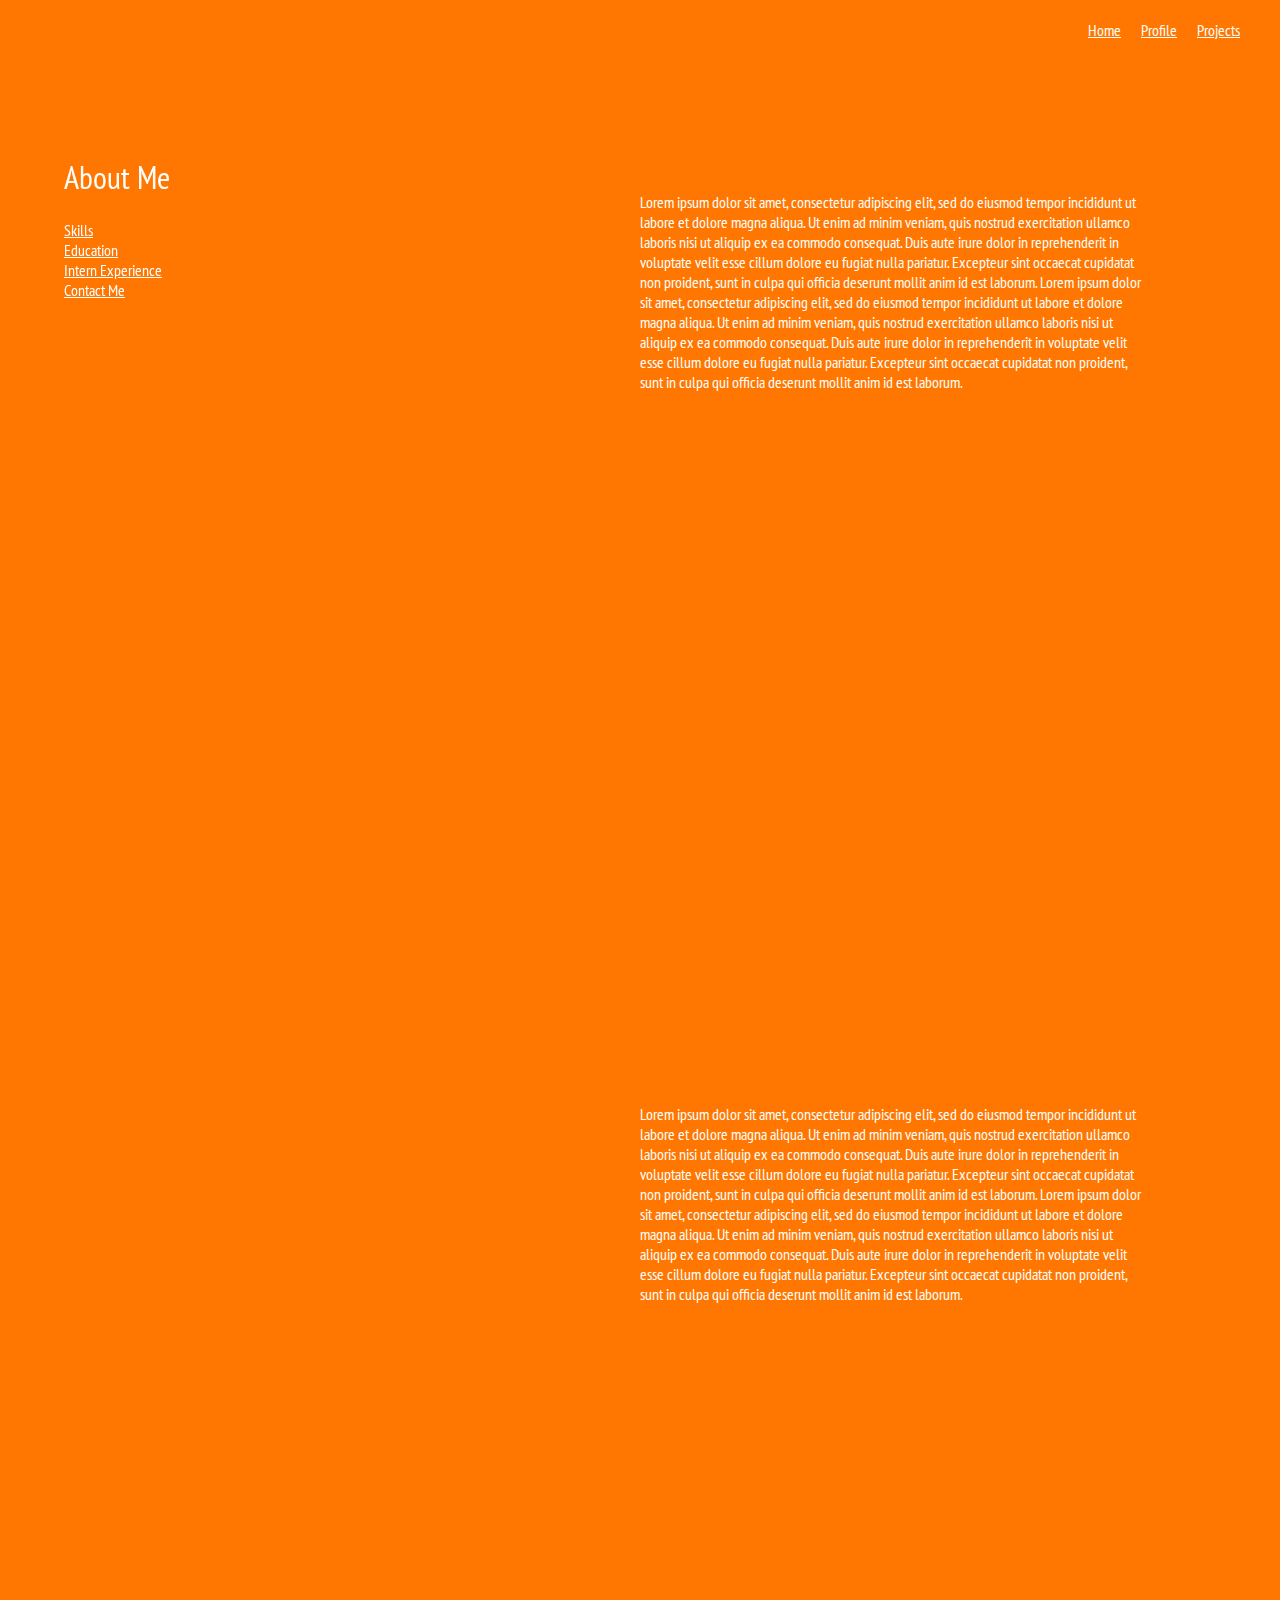
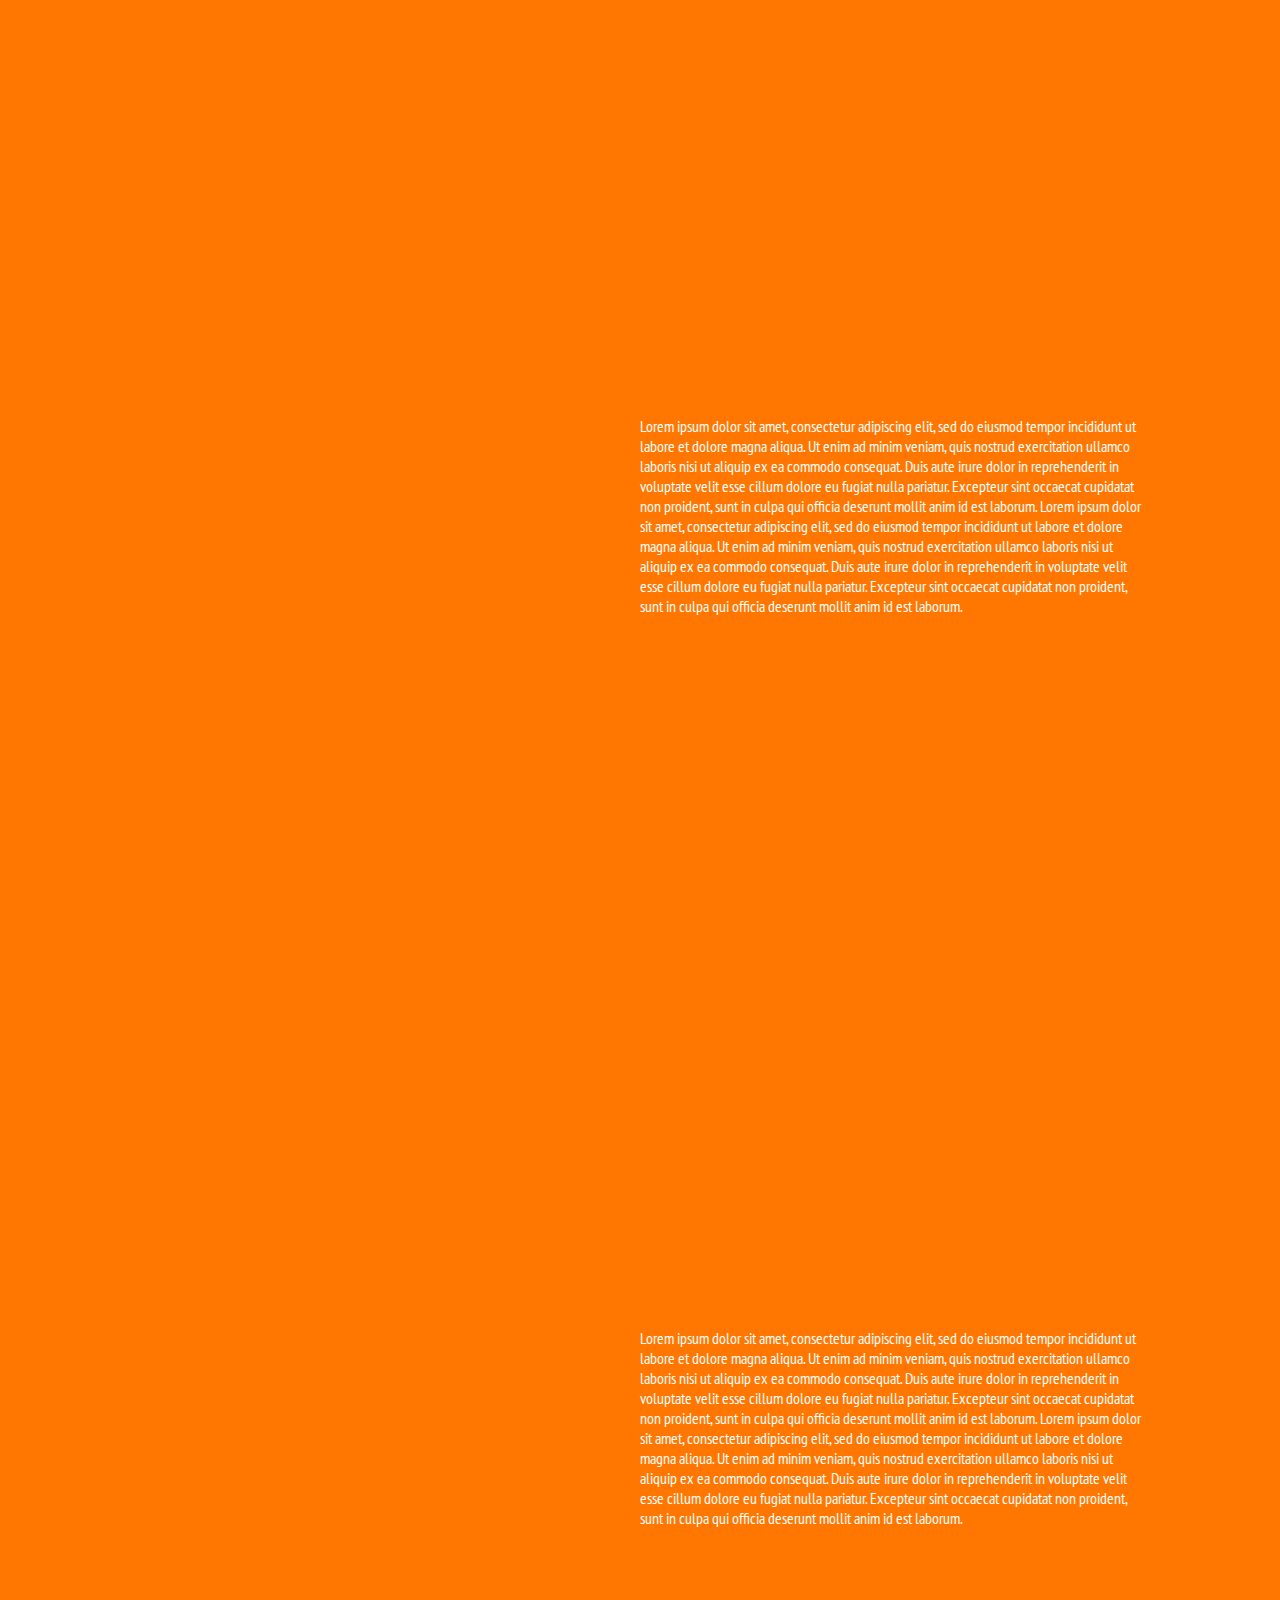
==== profile.html @ e17fbba2 "animated index page" ====
<!DOCTYPE html>
<html>
<head>
	<meta charset="utf-8">
	<title>Profile - Zhihao Wu</title>
	<link href='https://fonts.googleapis.com/css?family=PT+Sans+Narrow' rel='stylesheet' type='text/css'>
	<link rel="stylesheet" href="css/style-profile.css">
	<script type="text/javascript" src="js/jquery-1.11.3.min.js"></script>
</head>
<body class="orange-bg">
	<div class="orange-bg navbar">
		<nav>
			<a href="projects.html">Projects</a>
			<a href="">Profile</a>
			<a href="index.html">Home</a>
		</nav>
	</div>
	<div id="page-nav">
		<h1 class="about-me">About Me</h1>
		<a href="" class="about-me hidden">About Me<br></a>
		<h1 class="skills hidden">Skills</h1>
		<a href="" class="skills">Skills<br></a>
		<h1 class="education hidden">Education</h1>
		<a href="" class="education">Education<br></a>
		<h1 class="intern-exp hidden">Intern Experience</h1>
		<a href="" class="intern-exp">Intern Experience<br></a>
		<h1 class="contact-me hidden">Contact Me</h1>
		<a href="" class="contact-me">Contact Me</a>
	</div>
	<div class="content-text">Lorem ipsum dolor sit amet, consectetur adipiscing elit, sed do eiusmod tempor incididunt ut labore et dolore magna aliqua. Ut enim ad minim veniam, quis nostrud exercitation ullamco laboris nisi ut aliquip ex ea commodo consequat. Duis aute irure dolor in reprehenderit in voluptate velit esse cillum dolore eu fugiat nulla pariatur. Excepteur sint occaecat cupidatat non proident, sunt in culpa qui officia deserunt mollit anim id est laborum. Lorem ipsum dolor sit amet, consectetur adipiscing elit, sed do eiusmod tempor incididunt ut labore et dolore magna aliqua. Ut enim ad minim veniam, quis nostrud exercitation ullamco laboris nisi ut aliquip ex ea commodo consequat. Duis aute irure dolor in reprehenderit in voluptate velit esse cillum dolore eu fugiat nulla pariatur. Excepteur sint occaecat cupidatat non proident, sunt in culpa qui officia deserunt mollit anim id est laborum.</div>
	<div class="content-text">Lorem ipsum dolor sit amet, consectetur adipiscing elit, sed do eiusmod tempor incididunt ut labore et dolore magna aliqua. Ut enim ad minim veniam, quis nostrud exercitation ullamco laboris nisi ut aliquip ex ea commodo consequat. Duis aute irure dolor in reprehenderit in voluptate velit esse cillum dolore eu fugiat nulla pariatur. Excepteur sint occaecat cupidatat non proident, sunt in culpa qui officia deserunt mollit anim id est laborum. Lorem ipsum dolor sit amet, consectetur adipiscing elit, sed do eiusmod tempor incididunt ut labore et dolore magna aliqua. Ut enim ad minim veniam, quis nostrud exercitation ullamco laboris nisi ut aliquip ex ea commodo consequat. Duis aute irure dolor in reprehenderit in voluptate velit esse cillum dolore eu fugiat nulla pariatur. Excepteur sint occaecat cupidatat non proident, sunt in culpa qui officia deserunt mollit anim id est laborum.</div>
	<div class="content-text">Lorem ipsum dolor sit amet, consectetur adipiscing elit, sed do eiusmod tempor incididunt ut labore et dolore magna aliqua. Ut enim ad minim veniam, quis nostrud exercitation ullamco laboris nisi ut aliquip ex ea commodo consequat. Duis aute irure dolor in reprehenderit in voluptate velit esse cillum dolore eu fugiat nulla pariatur. Excepteur sint occaecat cupidatat non proident, sunt in culpa qui officia deserunt mollit anim id est laborum. Lorem ipsum dolor sit amet, consectetur adipiscing elit, sed do eiusmod tempor incididunt ut labore et dolore magna aliqua. Ut enim ad minim veniam, quis nostrud exercitation ullamco laboris nisi ut aliquip ex ea commodo consequat. Duis aute irure dolor in reprehenderit in voluptate velit esse cillum dolore eu fugiat nulla pariatur. Excepteur sint occaecat cupidatat non proident, sunt in culpa qui officia deserunt mollit anim id est laborum.</div>
	<div class="content-text">Lorem ipsum dolor sit amet, consectetur adipiscing elit, sed do eiusmod tempor incididunt ut labore et dolore magna aliqua. Ut enim ad minim veniam, quis nostrud exercitation ullamco laboris nisi ut aliquip ex ea commodo consequat. Duis aute irure dolor in reprehenderit in voluptate velit esse cillum dolore eu fugiat nulla pariatur. Excepteur sint occaecat cupidatat non proident, sunt in culpa qui officia deserunt mollit anim id est laborum. Lorem ipsum dolor sit amet, consectetur adipiscing elit, sed do eiusmod tempor incididunt ut labore et dolore magna aliqua. Ut enim ad minim veniam, quis nostrud exercitation ullamco laboris nisi ut aliquip ex ea commodo consequat. Duis aute irure dolor in reprehenderit in voluptate velit esse cillum dolore eu fugiat nulla pariatur. Excepteur sint occaecat cupidatat non proident, sunt in culpa qui officia deserunt mollit anim id est laborum.</div>
</body>
</html>
---- css/style-profile.css ----
* {
	color: white;
	font-family: 'PT Sans Narrow', sans-serif;
	font-weight: 400;
}
.orange-bg {
	background-color: #FF7700;
	margin: 0 0 0 0;
}
.centered {
	display: block;
	margin-left: auto;
    margin-right: auto;
}
.hidden {
	display: none;
}
#page-nav {
    position: fixed;
    left: 5%;
    top: 15%;
}
.navbar {
	z-index: 100;
	position: fixed;
	width: 100%;
	height: 60px;
}
nav > a {
	float: right;
	padding-top: 20px;
	margin-right: 20px;
}
nav a:first-of-type {
	margin-right: 40px;
}
.content-text {
	z-index: 0;
	height: 80vh;
	width: 40%;
	padding-top: 15%;
	margin-right: 10%;
	margin-left: auto;
}
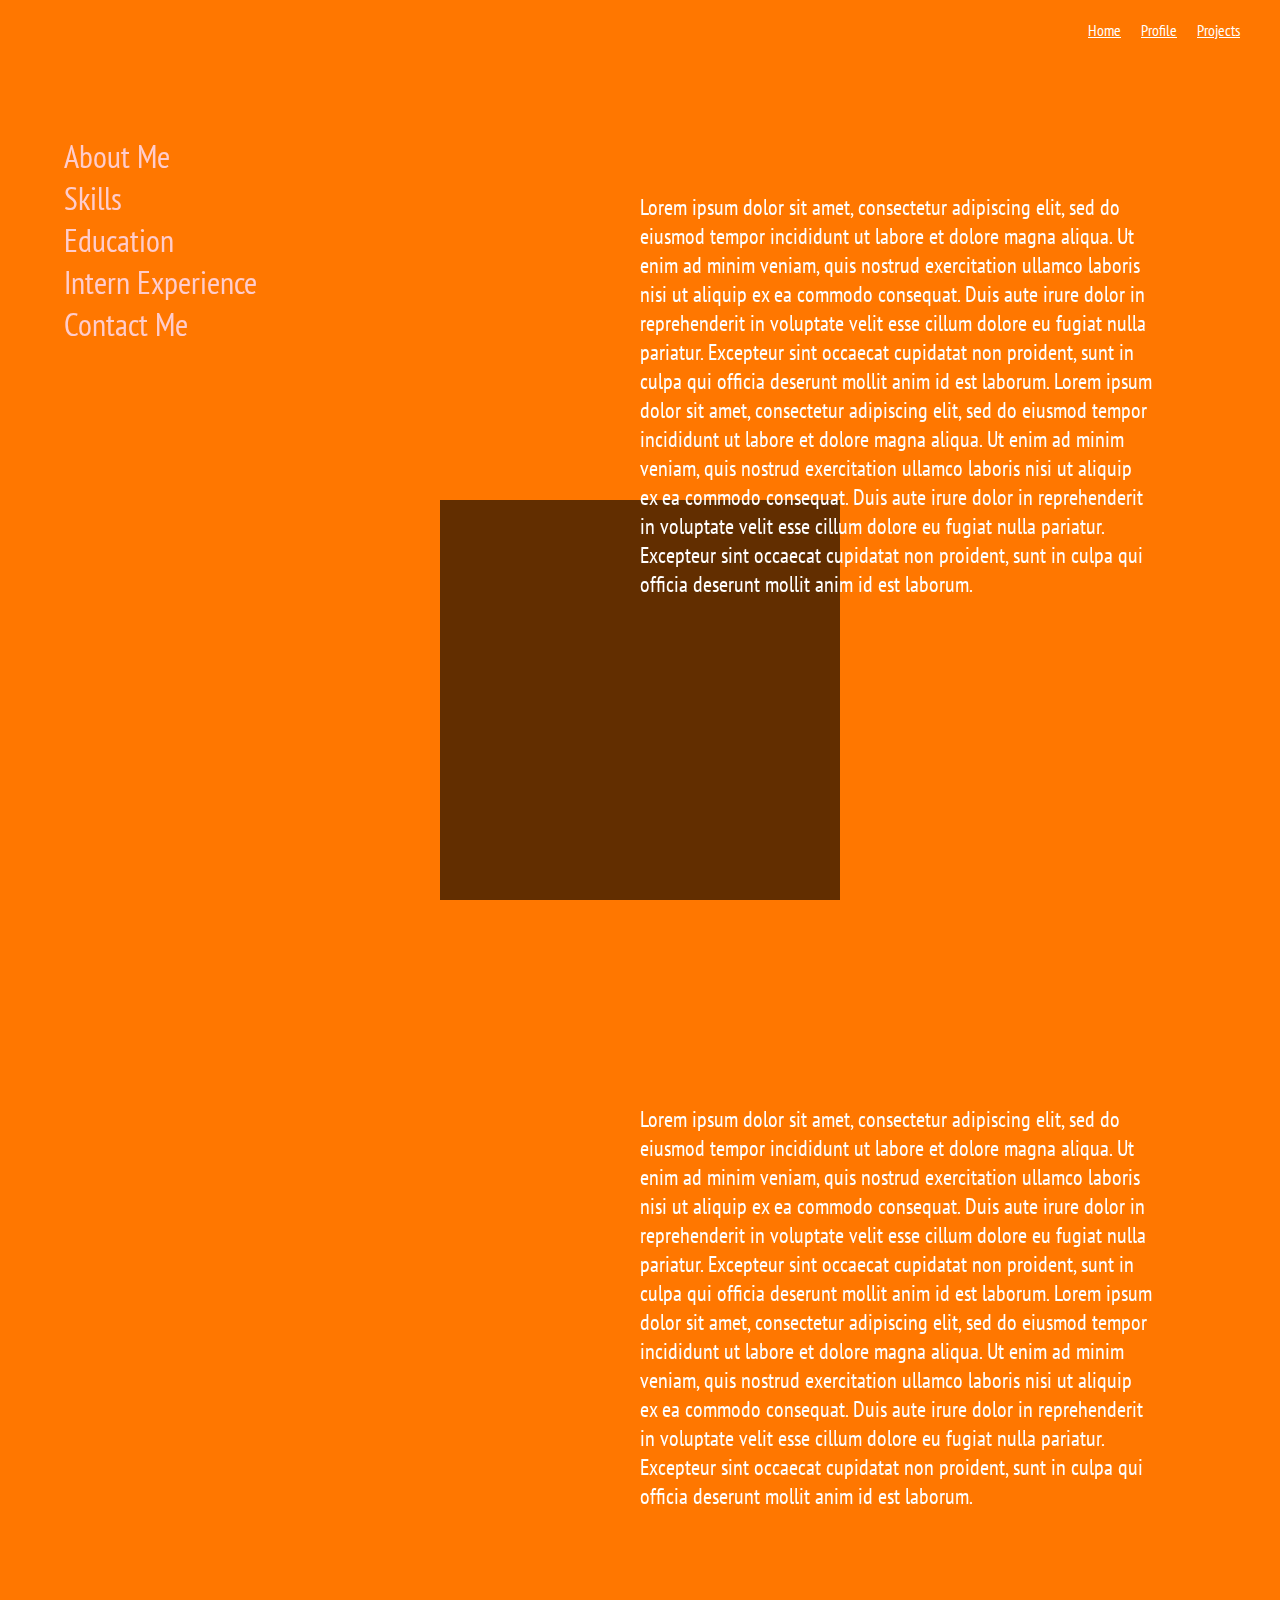
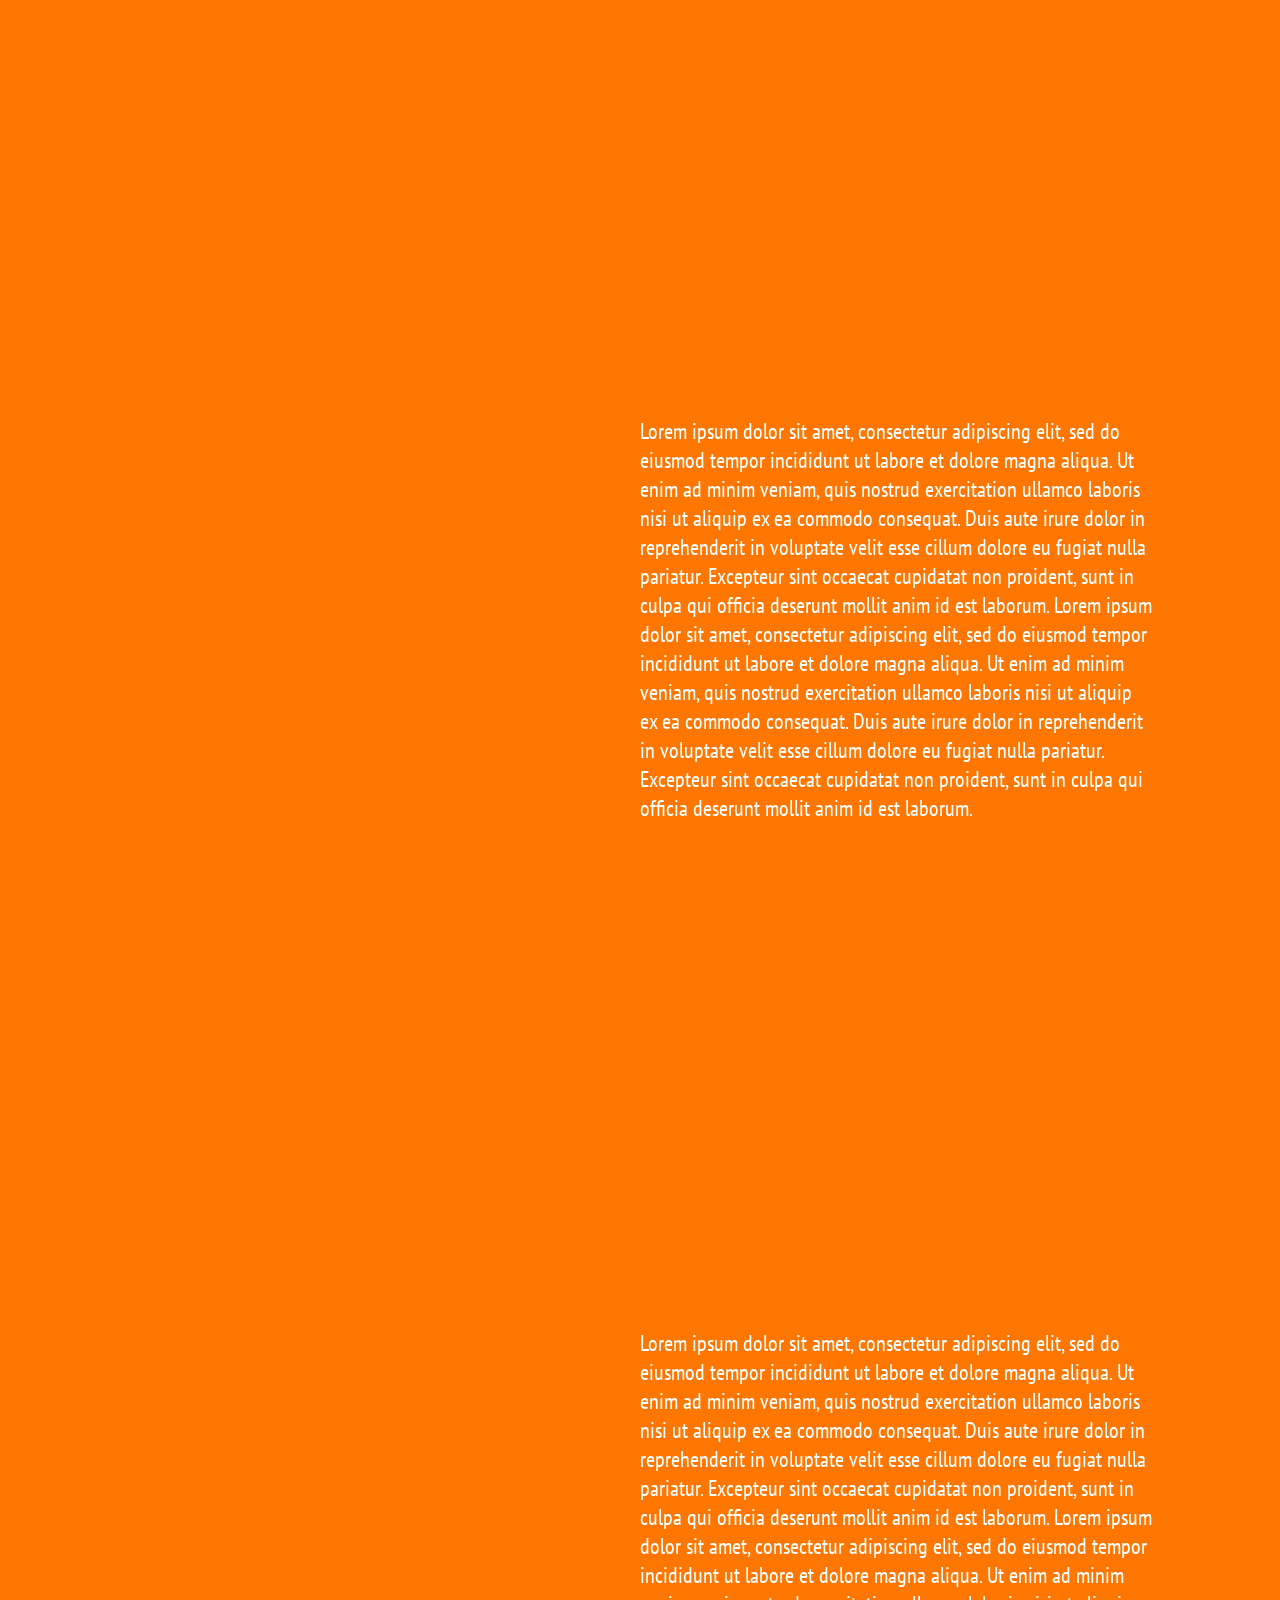
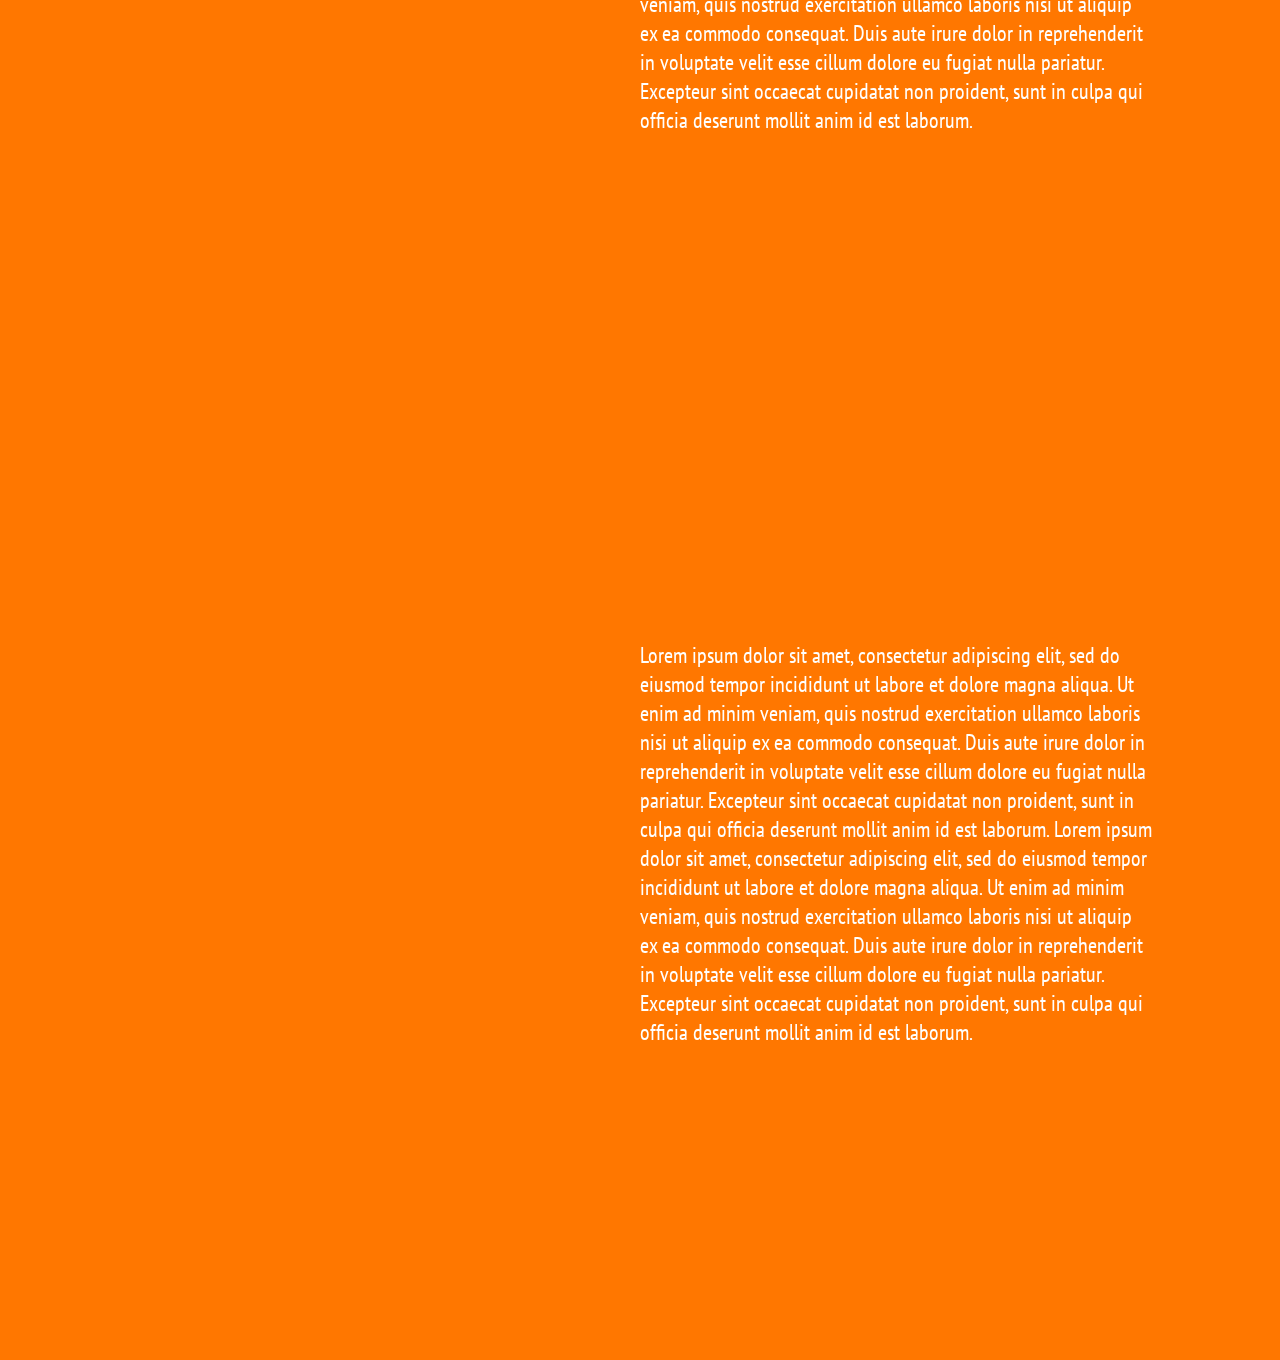
==== commit e1cd4f6c: "Profile logo" ====
--- a/profile.html
+++ b/profile.html
@@ -6,8 +6,65 @@
 	<link href='https://fonts.googleapis.com/css?family=PT+Sans+Narrow' rel='stylesheet' type='text/css'>
 	<link rel="stylesheet" href="css/style-profile.css">
 	<script type="text/javascript" src="js/jquery-1.11.3.min.js"></script>
+	<script type="text/javascript" src="js/velocity.min.js"></script>
+	<script type="text/javascript" src="js/vivus.min.js"></script>
+	<script type="text/javascript" src="js/profile.js"></script>
 </head>
 <body class="orange-bg">
+	<div id='float-obj'>
+		<svg id='about-me-svg' version="1.1" xmlns="http://www.w3.org/2000/svg" xmlns:xlink="http://www.w3.org/1999/xlink" x="0px" y="0px"
+			 viewBox="0 0 200 200" enable-background="new 0 0 200 200" xml:space="preserve">
+			<path fill="none" stroke="#260E02" stroke-width="4" stroke-miterlimit="10" d="M156.3,108.2c0,0,4.2-1.5,5.8-17.5
+				c2.4-25.1-5.7-41.4-5.7-41.4s-11.6-20.6-33.2-26.7s-40.2,0-40.2,0s-22.6,5-35.2,27.7c-9.7,17.4-8,31.8-6.8,43.6
+				c0.4,3.5,4.7,16.5,4.7,16.5"/>
+			<path fill="none" stroke="#260E02" stroke-width="4" stroke-miterlimit="10" d="M46.3,112.9c-1.6-21.4,0-37.9,6-41.9
+				c0,0,4.5-3.6,7.5-4.3S85,61,92,66.5c0,0,8.6,5.5,20.1,0.2c0,0,2-2.1,14.6-2.4c12.5-0.3,26.7,5.6,27.7,7.7c0,0,2,2.2,2,16.5
+				c0,0,0.5,25.3,0,27.8c0,0-2.5,30.2-18.1,48.3s-29.8,18.6-36,18.6s-26.9-2.3-38-18.7C52,146,47.9,134.3,46.3,112.9z"/>
+			<path fill="none" stroke="#260E02" stroke-width="4" stroke-miterlimit="10" d="M46.3,110.4c0,0-10.4,1.5-8.5,14.1
+				c2.2,9.4,13.4,11.2,13.4,11.2"/>
+			<path fill="none" stroke="#260E02" stroke-width="4" stroke-miterlimit="10" d="M156.9,109.1c0,0,9.8,1.5,8,14.1
+				c-2.1,9.4-12.6,11.2-12.6,11.2"/>
+		</svg>
+		<svg id="skills-svg" version="1.1" xmlns="http://www.w3.org/2000/svg" xmlns:xlink="http://www.w3.org/1999/xlink" x="0px" y="0px"
+			 viewBox="0 0 200 200" enable-background="new 0 0 200 200" xml:space="preserve">
+			<path fill="none" stroke="#260E02" stroke-width="4" stroke-miterlimit="10" d="M51.5,110.3l-5.6,3.9l-18.4,34.5l38.3-5.4
+				l100.7-70.9c0,0,9.6-5,3.9-12.9c-5.7-8-11-15.5-11-15.5s-4.7-6.9-10.3-2.7S46,114.3,46,114.3"/>
+			<line fill="none" stroke="#260E02" stroke-width="4" stroke-miterlimit="10" x1="152.8" y1="82.1" x2="133" y2="52.7"/>
+			<line fill="none" stroke="#260E02" stroke-width="4" stroke-miterlimit="10" x1="56.7" y1="129" x2="143.3" y2="67.7"/>
+			<line fill="none" stroke="#260E02" stroke-width="4" stroke-miterlimit="10" x1="46" y1="114.3" x2="65.9" y2="143.3"/>
+			<path fill="none" stroke="#260E02" stroke-width="4" stroke-miterlimit="10" d="M42.8,146.7c0,0,1.1-9-7.8-11.8"/>
+		</svg>
+		<svg id="education-svg" version="1.1" xmlns="http://www.w3.org/2000/svg" xmlns:xlink="http://www.w3.org/1999/xlink" x="0px" y="0px"
+			 viewBox="0 0 200 200" enable-background="new 0 0 200 200" xml:space="preserve">
+			<polyline fill="none" stroke="#260E02" stroke-width="4" stroke-miterlimit="10" points="20.4,83.9 95.6,57.4 172.1,83.8 
+				96.4,108.6 20.4,83.9 33.1,79.4 "/>
+			<path fill="none" stroke="#260E02" stroke-width="4" stroke-miterlimit="10" d="M50.1,93.9l0.3,25.3c0.8,0.6,9.6,9.9,20.6,13.4
+				c13.2,3.5,39.5,4.3,51.8-0.9c13.9-5.9,20.2-12.1,20.2-12.1V94"/>
+			<polyline fill="none" stroke="#260E02" stroke-width="3" stroke-miterlimit="10" points="166.4,92.6 165.4,120.7 167.8,120.7 
+				166.4,92.6 "/>
+		</svg>
+		<svg id="intern-svg" version="1.1" xmlns="http://www.w3.org/2000/svg" xmlns:xlink="http://www.w3.org/1999/xlink" x="0px" y="0px"
+			 viewBox="0 0 200 200" enable-background="new 0 0 200 200" xml:space="preserve">
+			<path fill="none" stroke="#260E02" stroke-width="4" stroke-miterlimit="10" d="M32.2,54.4c0,0-0.6-8.4,9.1-9.4
+				c0,0,119.8-0.1,120.8-0.1c1,0,9.1,0.8,9.9,7.7V129c0,0,1.1,6-7.3,8H42c0,0-9.2-0.4-9.8-8L32.2,54.4z"/>
+			<line fill="none" stroke="#260E02" stroke-width="4" stroke-miterlimit="10" x1="32" y1="118" x2="172" y2="118"/>
+			<path fill="none" stroke="#260E02" stroke-width="4" stroke-miterlimit="10" d="M89.5,136.5c0,0,0.6,17.2-13.3,26.5
+				c-0.2,0.1-1.3,1-5.5,1"/>
+			<line fill="none" stroke="#260E02" stroke-width="4" stroke-miterlimit="10" x1="64" y1="164" x2="141" y2="164"/>
+			<path fill="none" stroke="#260E02" stroke-width="4" stroke-miterlimit="10" d="M134.6,164c-0.6,0.2-3.1-0.6-3.5-0.7
+				c-2.7-0.8-13.7-5.1-16.1-26.8"/>
+			<circle fill="none" stroke="#260E02" stroke-width="2" stroke-miterlimit="10" cx="102.8" cy="127.7" r="3.1"/>
+		</svg>
+		<svg id="contact-svg" version="1.1" xmlns="http://www.w3.org/2000/svg" xmlns:xlink="http://www.w3.org/1999/xlink" x="0px" y="0px"
+			 viewBox="0 0 200 200" enable-background="new 0 0 200 200" xml:space="preserve">
+			<path fill="none" stroke="#260E02" stroke-width="6" stroke-miterlimit="10" d="M39,62"/>
+			<path fill="none" stroke="#260E02" stroke-width="6" stroke-miterlimit="10" d="M33,69c0,0,0-2.4,0-2.5c0.1-4.9,4.7-4.5,4.7-4.5H165
+				c0,0,3-0.8,3,3v77c0,0,0.5,4-2.6,4H37c0,0-4-0.7-4-3.6V68"/>
+			<polyline fill="none" stroke="#260E02" stroke-width="6" stroke-miterlimit="10" points="34,62.7 101.9,110.6 166.2,61.9 "/>
+			<line fill="none" stroke="#260E02" stroke-width="4" stroke-miterlimit="10" x1="34.9" y1="145.2" x2="88.2" y2="100.6"/>
+			<line fill="none" stroke="#260E02" stroke-width="4" stroke-miterlimit="10" x1="115.1" y1="100.6" x2="166.5" y2="145.4"/>
+		</svg>
+	</div>
 	<div class="orange-bg navbar">
 		<nav>
 			<a href="projects.html">Projects</a>
@@ -16,20 +73,17 @@
 		</nav>
 	</div>
 	<div id="page-nav">
-		<h1 class="about-me">About Me</h1>
-		<a href="" class="about-me hidden">About Me<br></a>
-		<h1 class="skills hidden">Skills</h1>
-		<a href="" class="skills">Skills<br></a>
-		<h1 class="education hidden">Education</h1>
-		<a href="" class="education">Education<br></a>
-		<h1 class="intern-exp hidden">Intern Experience</h1>
-		<a href="" class="intern-exp">Intern Experience<br></a>
-		<h1 class="contact-me hidden">Contact Me</h1>
-		<a href="" class="contact-me">Contact Me</a>
+		<div id="page-nav-block"></div>
+		<a href="#about-me" class="about-me">About Me<br></a>
+		<a href="#skills" class="skills">Skills<br></a>
+		<a href="#education" class="education">Education<br></a>
+		<a href="#intern" class="intern">Intern Experience<br></a>
+		<a href="#contact" class="contact">Contact Me</a>
 	</div>
-	<div class="content-text">Lorem ipsum dolor sit amet, consectetur adipiscing elit, sed do eiusmod tempor incididunt ut labore et dolore magna aliqua. Ut enim ad minim veniam, quis nostrud exercitation ullamco laboris nisi ut aliquip ex ea commodo consequat. Duis aute irure dolor in reprehenderit in voluptate velit esse cillum dolore eu fugiat nulla pariatur. Excepteur sint occaecat cupidatat non proident, sunt in culpa qui officia deserunt mollit anim id est laborum. Lorem ipsum dolor sit amet, consectetur adipiscing elit, sed do eiusmod tempor incididunt ut labore et dolore magna aliqua. Ut enim ad minim veniam, quis nostrud exercitation ullamco laboris nisi ut aliquip ex ea commodo consequat. Duis aute irure dolor in reprehenderit in voluptate velit esse cillum dolore eu fugiat nulla pariatur. Excepteur sint occaecat cupidatat non proident, sunt in culpa qui officia deserunt mollit anim id est laborum.</div>
-	<div class="content-text">Lorem ipsum dolor sit amet, consectetur adipiscing elit, sed do eiusmod tempor incididunt ut labore et dolore magna aliqua. Ut enim ad minim veniam, quis nostrud exercitation ullamco laboris nisi ut aliquip ex ea commodo consequat. Duis aute irure dolor in reprehenderit in voluptate velit esse cillum dolore eu fugiat nulla pariatur. Excepteur sint occaecat cupidatat non proident, sunt in culpa qui officia deserunt mollit anim id est laborum. Lorem ipsum dolor sit amet, consectetur adipiscing elit, sed do eiusmod tempor incididunt ut labore et dolore magna aliqua. Ut enim ad minim veniam, quis nostrud exercitation ullamco laboris nisi ut aliquip ex ea commodo consequat. Duis aute irure dolor in reprehenderit in voluptate velit esse cillum dolore eu fugiat nulla pariatur. Excepteur sint occaecat cupidatat non proident, sunt in culpa qui officia deserunt mollit anim id est laborum.</div>
-	<div class="content-text">Lorem ipsum dolor sit amet, consectetur adipiscing elit, sed do eiusmod tempor incididunt ut labore et dolore magna aliqua. Ut enim ad minim veniam, quis nostrud exercitation ullamco laboris nisi ut aliquip ex ea commodo consequat. Duis aute irure dolor in reprehenderit in voluptate velit esse cillum dolore eu fugiat nulla pariatur. Excepteur sint occaecat cupidatat non proident, sunt in culpa qui officia deserunt mollit anim id est laborum. Lorem ipsum dolor sit amet, consectetur adipiscing elit, sed do eiusmod tempor incididunt ut labore et dolore magna aliqua. Ut enim ad minim veniam, quis nostrud exercitation ullamco laboris nisi ut aliquip ex ea commodo consequat. Duis aute irure dolor in reprehenderit in voluptate velit esse cillum dolore eu fugiat nulla pariatur. Excepteur sint occaecat cupidatat non proident, sunt in culpa qui officia deserunt mollit anim id est laborum.</div>
-	<div class="content-text">Lorem ipsum dolor sit amet, consectetur adipiscing elit, sed do eiusmod tempor incididunt ut labore et dolore magna aliqua. Ut enim ad minim veniam, quis nostrud exercitation ullamco laboris nisi ut aliquip ex ea commodo consequat. Duis aute irure dolor in reprehenderit in voluptate velit esse cillum dolore eu fugiat nulla pariatur. Excepteur sint occaecat cupidatat non proident, sunt in culpa qui officia deserunt mollit anim id est laborum. Lorem ipsum dolor sit amet, consectetur adipiscing elit, sed do eiusmod tempor incididunt ut labore et dolore magna aliqua. Ut enim ad minim veniam, quis nostrud exercitation ullamco laboris nisi ut aliquip ex ea commodo consequat. Duis aute irure dolor in reprehenderit in voluptate velit esse cillum dolore eu fugiat nulla pariatur. Excepteur sint occaecat cupidatat non proident, sunt in culpa qui officia deserunt mollit anim id est laborum.</div>
+	<div id="about-me" class="content-text">Lorem ipsum dolor sit amet, consectetur adipiscing elit, sed do eiusmod tempor incididunt ut labore et dolore magna aliqua. Ut enim ad minim veniam, quis nostrud exercitation ullamco laboris nisi ut aliquip ex ea commodo consequat. Duis aute irure dolor in reprehenderit in voluptate velit esse cillum dolore eu fugiat nulla pariatur. Excepteur sint occaecat cupidatat non proident, sunt in culpa qui officia deserunt mollit anim id est laborum. Lorem ipsum dolor sit amet, consectetur adipiscing elit, sed do eiusmod tempor incididunt ut labore et dolore magna aliqua. Ut enim ad minim veniam, quis nostrud exercitation ullamco laboris nisi ut aliquip ex ea commodo consequat. Duis aute irure dolor in reprehenderit in voluptate velit esse cillum dolore eu fugiat nulla pariatur. Excepteur sint occaecat cupidatat non proident, sunt in culpa qui officia deserunt mollit anim id est laborum.</div>
+	<div id="skills" class="content-text">Lorem ipsum dolor sit amet, consectetur adipiscing elit, sed do eiusmod tempor incididunt ut labore et dolore magna aliqua. Ut enim ad minim veniam, quis nostrud exercitation ullamco laboris nisi ut aliquip ex ea commodo consequat. Duis aute irure dolor in reprehenderit in voluptate velit esse cillum dolore eu fugiat nulla pariatur. Excepteur sint occaecat cupidatat non proident, sunt in culpa qui officia deserunt mollit anim id est laborum. Lorem ipsum dolor sit amet, consectetur adipiscing elit, sed do eiusmod tempor incididunt ut labore et dolore magna aliqua. Ut enim ad minim veniam, quis nostrud exercitation ullamco laboris nisi ut aliquip ex ea commodo consequat. Duis aute irure dolor in reprehenderit in voluptate velit esse cillum dolore eu fugiat nulla pariatur. Excepteur sint occaecat cupidatat non proident, sunt in culpa qui officia deserunt mollit anim id est laborum.</div>
+	<div id="education" class="content-text">Lorem ipsum dolor sit amet, consectetur adipiscing elit, sed do eiusmod tempor incididunt ut labore et dolore magna aliqua. Ut enim ad minim veniam, quis nostrud exercitation ullamco laboris nisi ut aliquip ex ea commodo consequat. Duis aute irure dolor in reprehenderit in voluptate velit esse cillum dolore eu fugiat nulla pariatur. Excepteur sint occaecat cupidatat non proident, sunt in culpa qui officia deserunt mollit anim id est laborum. Lorem ipsum dolor sit amet, consectetur adipiscing elit, sed do eiusmod tempor incididunt ut labore et dolore magna aliqua. Ut enim ad minim veniam, quis nostrud exercitation ullamco laboris nisi ut aliquip ex ea commodo consequat. Duis aute irure dolor in reprehenderit in voluptate velit esse cillum dolore eu fugiat nulla pariatur. Excepteur sint occaecat cupidatat non proident, sunt in culpa qui officia deserunt mollit anim id est laborum.</div>
+	<div id="intern" class="content-text">Lorem ipsum dolor sit amet, consectetur adipiscing elit, sed do eiusmod tempor incididunt ut labore et dolore magna aliqua. Ut enim ad minim veniam, quis nostrud exercitation ullamco laboris nisi ut aliquip ex ea commodo consequat. Duis aute irure dolor in reprehenderit in voluptate velit esse cillum dolore eu fugiat nulla pariatur. Excepteur sint occaecat cupidatat non proident, sunt in culpa qui officia deserunt mollit anim id est laborum. Lorem ipsum dolor sit amet, consectetur adipiscing elit, sed do eiusmod tempor incididunt ut labore et dolore magna aliqua. Ut enim ad minim veniam, quis nostrud exercitation ullamco laboris nisi ut aliquip ex ea commodo consequat. Duis aute irure dolor in reprehenderit in voluptate velit esse cillum dolore eu fugiat nulla pariatur. Excepteur sint occaecat cupidatat non proident, sunt in culpa qui officia deserunt mollit anim id est laborum.</div>
+	<div id="contact" class="content-text">Lorem ipsum dolor sit amet, consectetur adipiscing elit, sed do eiusmod tempor incididunt ut labore et dolore magna aliqua. Ut enim ad minim veniam, quis nostrud exercitation ullamco laboris nisi ut aliquip ex ea commodo consequat. Duis aute irure dolor in reprehenderit in voluptate velit esse cillum dolore eu fugiat nulla pariatur. Excepteur sint occaecat cupidatat non proident, sunt in culpa qui officia deserunt mollit anim id est laborum. Lorem ipsum dolor sit amet, consectetur adipiscing elit, sed do eiusmod tempor incididunt ut labore et dolore magna aliqua. Ut enim ad minim veniam, quis nostrud exercitation ullamco laboris nisi ut aliquip ex ea commodo consequat. Duis aute irure dolor in reprehenderit in voluptate velit esse cillum dolore eu fugiat nulla pariatur. Excepteur sint occaecat cupidatat non proident, sunt in culpa qui officia deserunt mollit anim id est laborum.</div>
 </body>
 </html>
--- a/css/style-profile.css
+++ b/css/style-profile.css
@@ -11,9 +11,6 @@
 	display: block;
 	margin-left: auto;
     margin-right: auto;
-}
-.hidden {
-	display: none;
 }
 #page-nav {
     position: fixed;
@@ -36,9 +33,37 @@
 }
 .content-text {
 	z-index: 0;
-	height: 80vh;
+	min-height: 80vh;
+	font-size: 1.4em;
 	width: 40%;
 	padding-top: 15%;
 	margin-right: 10%;
 	margin-left: auto;
 }
+#page-nav-block {
+	z-index: -100;
+	position: absolute;
+	background-color: #cd4d0c;
+}
+#page-nav > a{
+	color: #fcc;
+	font-size: 2em;
+	text-decoration: none;
+}
+#float-obj {
+	background-color: #622e00;
+	z-index: -200;
+	position: fixed;
+	width: 400px;
+	height: 400px;
+	left: calc(50% - 200px);
+	top: calc(100% - 400px);
+}
+svg {
+	position: absolute;
+	top: 0;
+	left: 0;
+	width: 400px;
+	height: 400px;
+	display: block;
+}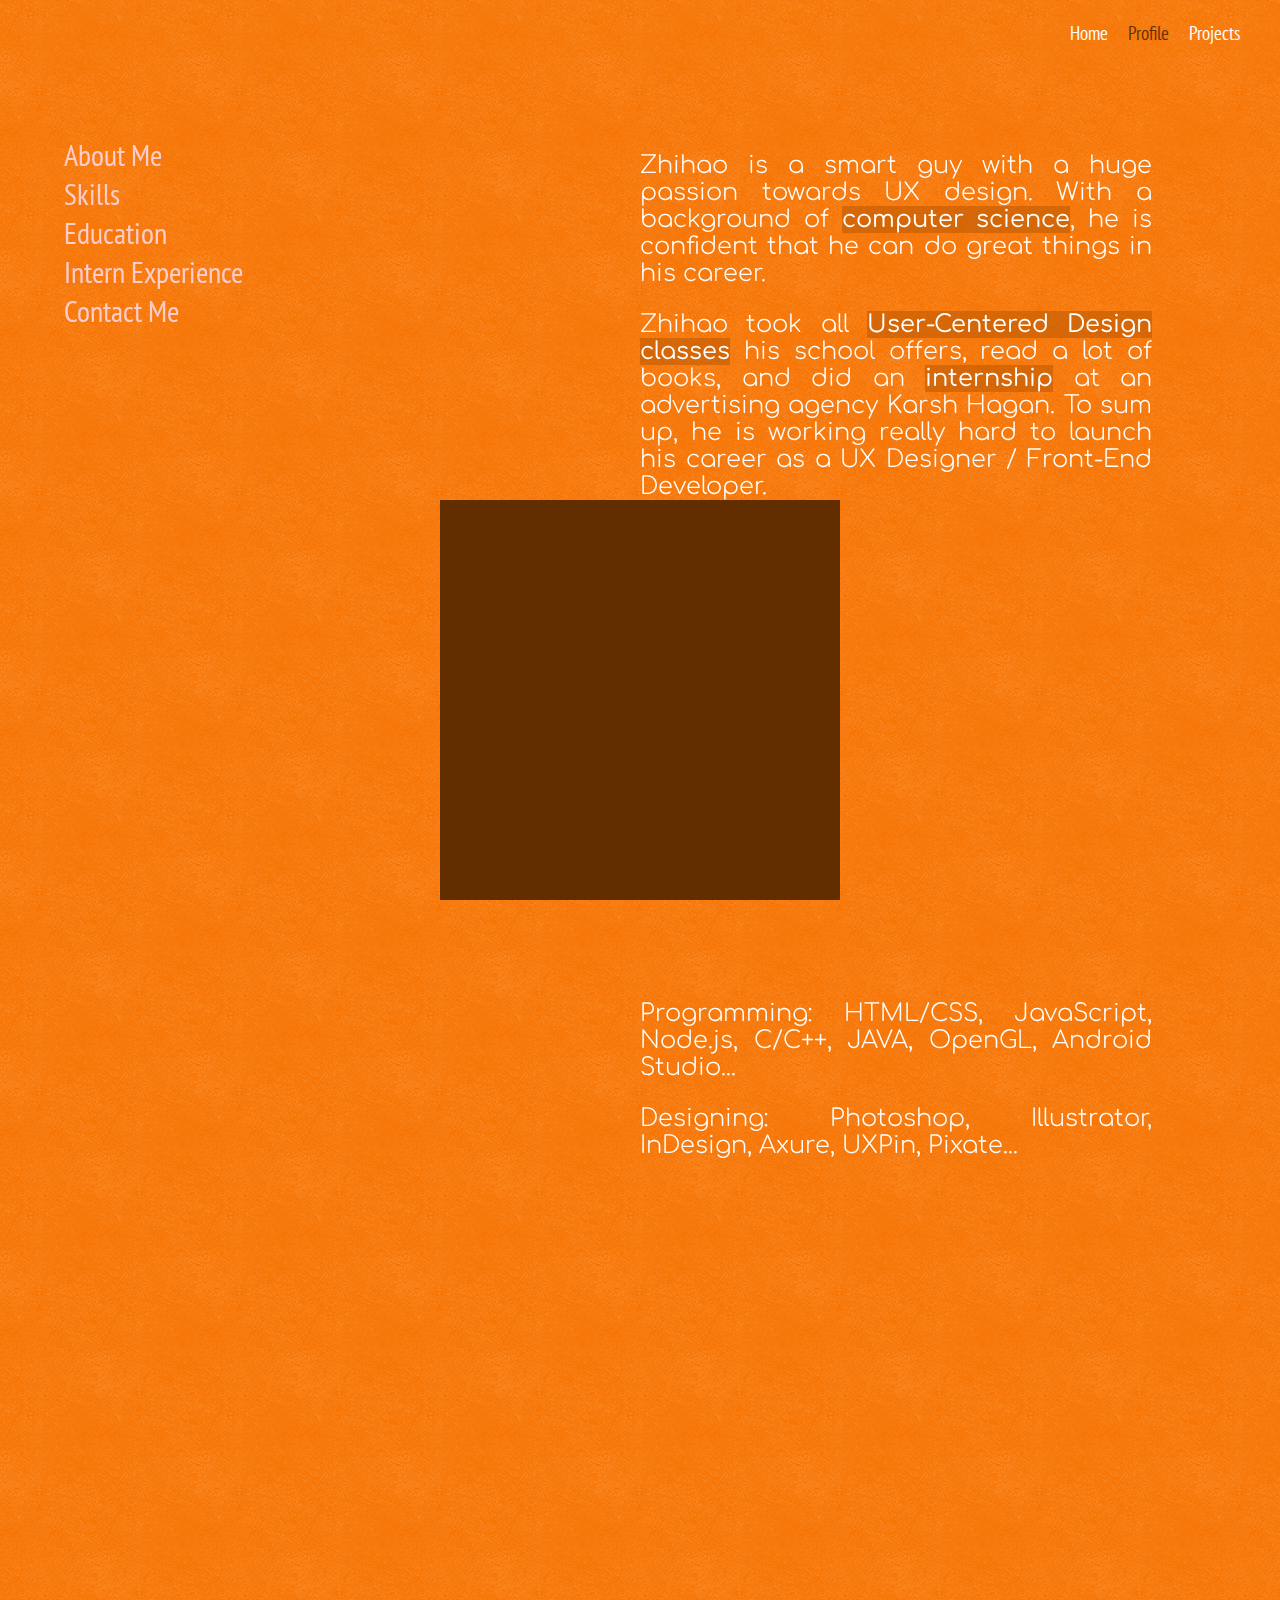
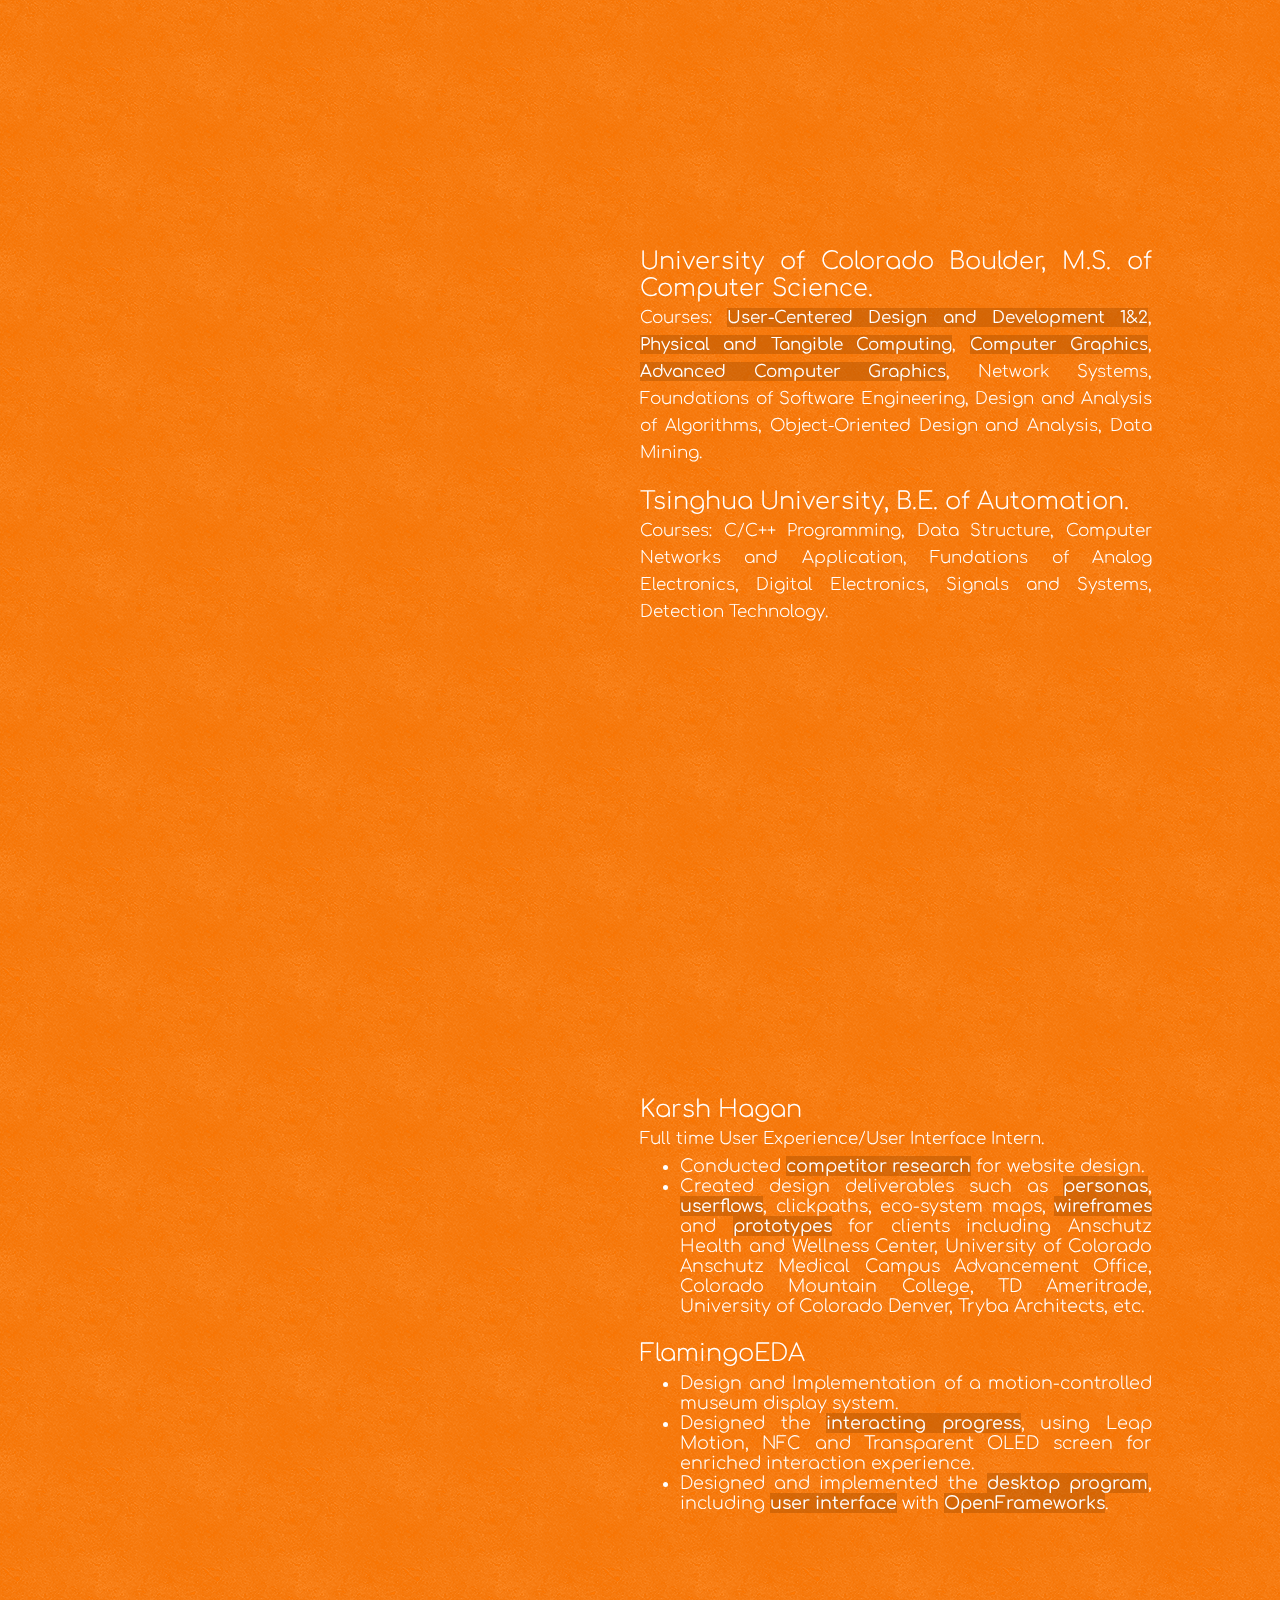
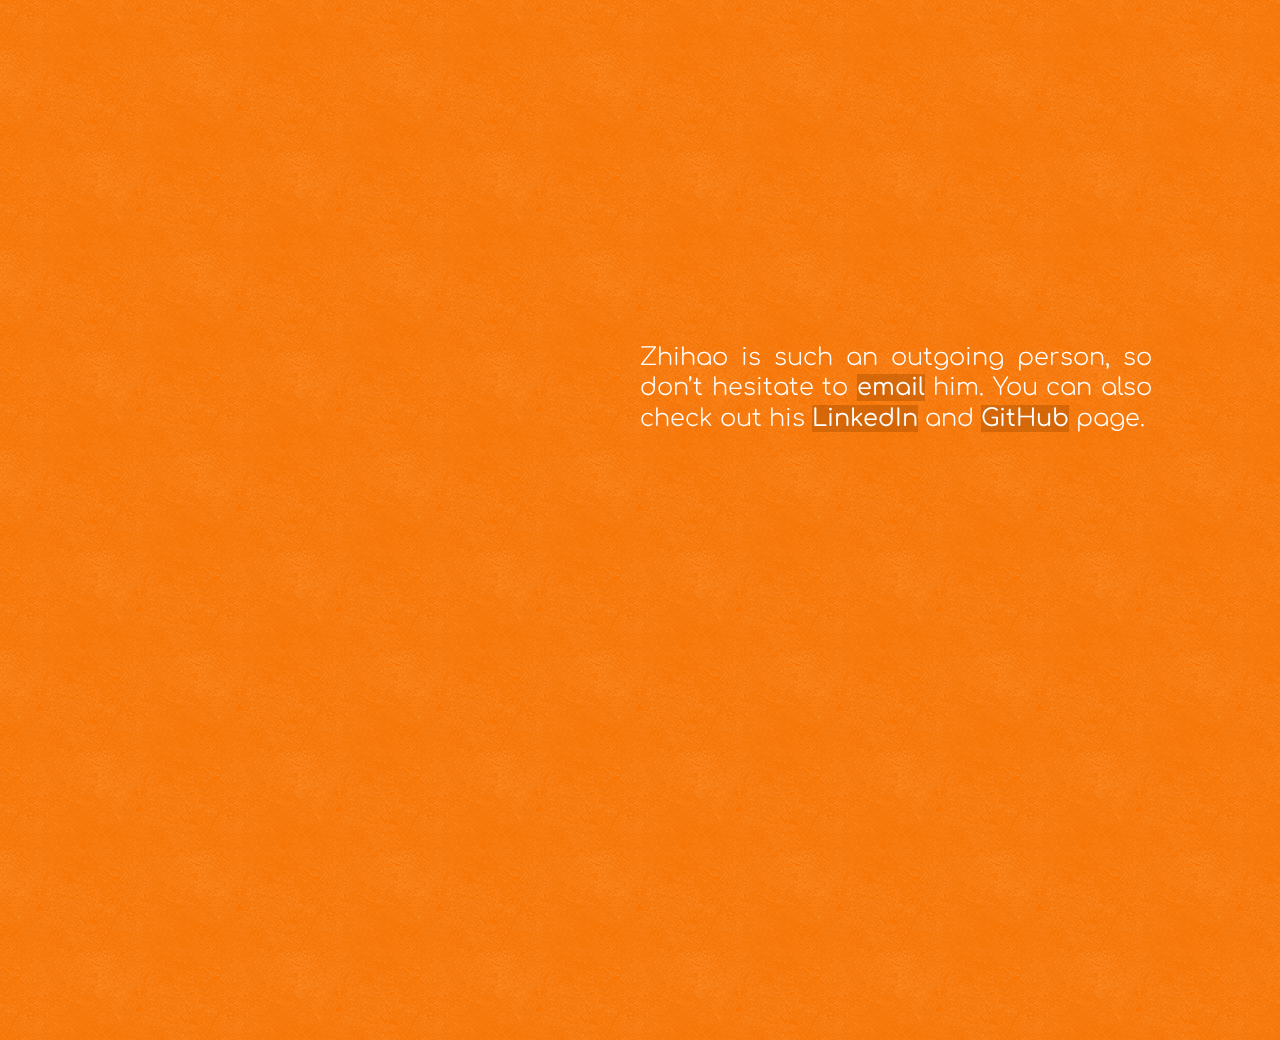
==== commit 1e68b7a4: "Background texture" ====
--- a/profile.html
+++ b/profile.html
@@ -3,7 +3,7 @@
 <head>
 	<meta charset="utf-8">
 	<title>Profile - Zhihao Wu</title>
-	<link href='https://fonts.googleapis.com/css?family=PT+Sans+Narrow' rel='stylesheet' type='text/css'>
+	<link href='https://fonts.googleapis.com/css?family=PT+Sans+Narrow|Comfortaa:400,300|Coda' rel='stylesheet' type='text/css'>
 	<link rel="stylesheet" href="css/style-profile.css">
 	<script type="text/javascript" src="js/jquery-1.11.3.min.js"></script>
 	<script type="text/javascript" src="js/velocity.min.js"></script>
@@ -11,6 +11,7 @@
 	<script type="text/javascript" src="js/profile.js"></script>
 </head>
 <body class="orange-bg">
+	<div class="orange-bg fixed"></div>
 	<div id='float-obj'>
 		<svg id='about-me-svg' version="1.1" xmlns="http://www.w3.org/2000/svg" xmlns:xlink="http://www.w3.org/1999/xlink" x="0px" y="0px"
 			 viewBox="0 0 200 200" enable-background="new 0 0 200 200" xml:space="preserve">
@@ -45,7 +46,7 @@
 		</svg>
 		<svg id="intern-svg" version="1.1" xmlns="http://www.w3.org/2000/svg" xmlns:xlink="http://www.w3.org/1999/xlink" x="0px" y="0px"
 			 viewBox="0 0 200 200" enable-background="new 0 0 200 200" xml:space="preserve">
-			<path fill="none" stroke="#260E02" stroke-width="4" stroke-miterlimit="10" d="M32.2,54.4c0,0-0.6-8.4,9.1-9.4
+			<path fill="none" stroke="#260E02" stroke-width="6" stroke-miterlimit="10" d="M32.2,54.4c0,0-0.6-8.4,9.1-9.4
 				c0,0,119.8-0.1,120.8-0.1c1,0,9.1,0.8,9.9,7.7V129c0,0,1.1,6-7.3,8H42c0,0-9.2-0.4-9.8-8L32.2,54.4z"/>
 			<line fill="none" stroke="#260E02" stroke-width="4" stroke-miterlimit="10" x1="32" y1="118" x2="172" y2="118"/>
 			<path fill="none" stroke="#260E02" stroke-width="4" stroke-miterlimit="10" d="M89.5,136.5c0,0,0.6,17.2-13.3,26.5
@@ -65,12 +66,10 @@
 			<line fill="none" stroke="#260E02" stroke-width="4" stroke-miterlimit="10" x1="115.1" y1="100.6" x2="166.5" y2="145.4"/>
 		</svg>
 	</div>
-	<div class="orange-bg navbar">
-		<nav>
-			<a href="projects.html">Projects</a>
-			<a href="">Profile</a>
-			<a href="index.html">Home</a>
-		</nav>
+	<div id='navbar' class="orange-bg">
+		<a href="projects.html">Projects</a>
+		<span>Profile</span>
+		<a href="index.html">Home</a>
 	</div>
 	<div id="page-nav">
 		<div id="page-nav-block"></div>
@@ -80,10 +79,35 @@
 		<a href="#intern" class="intern">Intern Experience<br></a>
 		<a href="#contact" class="contact">Contact Me</a>
 	</div>
-	<div id="about-me" class="content-text">Lorem ipsum dolor sit amet, consectetur adipiscing elit, sed do eiusmod tempor incididunt ut labore et dolore magna aliqua. Ut enim ad minim veniam, quis nostrud exercitation ullamco laboris nisi ut aliquip ex ea commodo consequat. Duis aute irure dolor in reprehenderit in voluptate velit esse cillum dolore eu fugiat nulla pariatur. Excepteur sint occaecat cupidatat non proident, sunt in culpa qui officia deserunt mollit anim id est laborum. Lorem ipsum dolor sit amet, consectetur adipiscing elit, sed do eiusmod tempor incididunt ut labore et dolore magna aliqua. Ut enim ad minim veniam, quis nostrud exercitation ullamco laboris nisi ut aliquip ex ea commodo consequat. Duis aute irure dolor in reprehenderit in voluptate velit esse cillum dolore eu fugiat nulla pariatur. Excepteur sint occaecat cupidatat non proident, sunt in culpa qui officia deserunt mollit anim id est laborum.</div>
-	<div id="skills" class="content-text">Lorem ipsum dolor sit amet, consectetur adipiscing elit, sed do eiusmod tempor incididunt ut labore et dolore magna aliqua. Ut enim ad minim veniam, quis nostrud exercitation ullamco laboris nisi ut aliquip ex ea commodo consequat. Duis aute irure dolor in reprehenderit in voluptate velit esse cillum dolore eu fugiat nulla pariatur. Excepteur sint occaecat cupidatat non proident, sunt in culpa qui officia deserunt mollit anim id est laborum. Lorem ipsum dolor sit amet, consectetur adipiscing elit, sed do eiusmod tempor incididunt ut labore et dolore magna aliqua. Ut enim ad minim veniam, quis nostrud exercitation ullamco laboris nisi ut aliquip ex ea commodo consequat. Duis aute irure dolor in reprehenderit in voluptate velit esse cillum dolore eu fugiat nulla pariatur. Excepteur sint occaecat cupidatat non proident, sunt in culpa qui officia deserunt mollit anim id est laborum.</div>
-	<div id="education" class="content-text">Lorem ipsum dolor sit amet, consectetur adipiscing elit, sed do eiusmod tempor incididunt ut labore et dolore magna aliqua. Ut enim ad minim veniam, quis nostrud exercitation ullamco laboris nisi ut aliquip ex ea commodo consequat. Duis aute irure dolor in reprehenderit in voluptate velit esse cillum dolore eu fugiat nulla pariatur. Excepteur sint occaecat cupidatat non proident, sunt in culpa qui officia deserunt mollit anim id est laborum. Lorem ipsum dolor sit amet, consectetur adipiscing elit, sed do eiusmod tempor incididunt ut labore et dolore magna aliqua. Ut enim ad minim veniam, quis nostrud exercitation ullamco laboris nisi ut aliquip ex ea commodo consequat. Duis aute irure dolor in reprehenderit in voluptate velit esse cillum dolore eu fugiat nulla pariatur. Excepteur sint occaecat cupidatat non proident, sunt in culpa qui officia deserunt mollit anim id est laborum.</div>
-	<div id="intern" class="content-text">Lorem ipsum dolor sit amet, consectetur adipiscing elit, sed do eiusmod tempor incididunt ut labore et dolore magna aliqua. Ut enim ad minim veniam, quis nostrud exercitation ullamco laboris nisi ut aliquip ex ea commodo consequat. Duis aute irure dolor in reprehenderit in voluptate velit esse cillum dolore eu fugiat nulla pariatur. Excepteur sint occaecat cupidatat non proident, sunt in culpa qui officia deserunt mollit anim id est laborum. Lorem ipsum dolor sit amet, consectetur adipiscing elit, sed do eiusmod tempor incididunt ut labore et dolore magna aliqua. Ut enim ad minim veniam, quis nostrud exercitation ullamco laboris nisi ut aliquip ex ea commodo consequat. Duis aute irure dolor in reprehenderit in voluptate velit esse cillum dolore eu fugiat nulla pariatur. Excepteur sint occaecat cupidatat non proident, sunt in culpa qui officia deserunt mollit anim id est laborum.</div>
-	<div id="contact" class="content-text">Lorem ipsum dolor sit amet, consectetur adipiscing elit, sed do eiusmod tempor incididunt ut labore et dolore magna aliqua. Ut enim ad minim veniam, quis nostrud exercitation ullamco laboris nisi ut aliquip ex ea commodo consequat. Duis aute irure dolor in reprehenderit in voluptate velit esse cillum dolore eu fugiat nulla pariatur. Excepteur sint occaecat cupidatat non proident, sunt in culpa qui officia deserunt mollit anim id est laborum. Lorem ipsum dolor sit amet, consectetur adipiscing elit, sed do eiusmod tempor incididunt ut labore et dolore magna aliqua. Ut enim ad minim veniam, quis nostrud exercitation ullamco laboris nisi ut aliquip ex ea commodo consequat. Duis aute irure dolor in reprehenderit in voluptate velit esse cillum dolore eu fugiat nulla pariatur. Excepteur sint occaecat cupidatat non proident, sunt in culpa qui officia deserunt mollit anim id est laborum.</div>
+	<div id="about-me" class="content-text">
+		<p>Zhihao is a smart guy with a huge passion towards UX design. With a background of <mark>computer science</mark>, he is confident that he can do great things in his career.</p>
+		<p>Zhihao took all <mark>User-Centered Design classes</mark> his school offers, read a lot of books, and did an <mark>internship</mark> at an advertising agency Karsh Hagan. To sum up, he is working really hard to launch his career as a UX Designer / Front-End Developer.</p>
+	</div>
+	<div id="skills" class="content-text">
+		<p>Programming: HTML/CSS, JavaScript, Node.js, C/C++, JAVA, OpenGL, Android Studio...</p>
+		<p>Designing: Photoshop, Illustrator, InDesign, Axure, UXPin, Pixate...</p>
+	</div>
+	<div id="education" class="content-text">
+		<p>University of Colorado Boulder, M.S. of Computer Science.<br><span class='small'>Courses: <mark>User-Centered Design and Development 1&amp;2</mark>, <mark>Physical and Tangible Computing</mark>, <mark>Computer Graphics</mark>, <mark>Advanced Computer Graphics</mark>, Network Systems, Foundations of Software Engineering, Design and Analysis of Algorithms, Object-Oriented Design and Analysis, Data Mining.</span></p>
+		<p>Tsinghua University, B.E. of Automation.<br><span class='small'>Courses: C/C++ Programming, Data Structure, Computer Networks and Application, Fundations of Analog Electronics, Digital Electronics, Signals and Systems, Detection Technology.</span></p>
+	</div>
+	<div id="intern" class="content-text">
+		<p class='before-list'>Karsh Hagan<br><span class='small'>Full time User Experience/User Interface Intern.</span></p>
+		<ul>
+			<li>Conducted <mark>competitor research</mark> for website design.</li>
+			<li>Created design deliverables such as <mark>personas</mark>, <mark>userflows</mark>, clickpaths, eco-system maps, <mark>wireframes</mark> and <mark>prototypes</mark> for clients including Anschutz Health and Wellness Center, University of Colorado Anschutz Medical Campus Advancement Office, Colorado Mountain College, TD Ameritrade, University of Colorado Denver, Tryba Architects, etc.</li>
+		</ul>
+
+		<p class='before-list'>FlamingoEDA</p>
+		<ul>
+			<li>Design and Implementation of a motion-controlled museum display system.</li>
+			<li>Designed the <mark>interacting progress</mark>, using Leap Motion, NFC and Transparent OLED screen for enriched interaction experience.</li>
+			<li>Designed and implemented the <mark>desktop program</mark>, including <mark>user interface</mark> with <mark>OpenFrameworks</mark>.</li>
+		</ul>
+	</div>
+	<div id="contact" class="content-text">
+		<p class='before-list'>Zhihao is such an outgoing person, so don&#8217;t hesitate to <a href="mailto:zhihao.wu@colorado.edu"><mark>email</mark></a> him. You can also check out his <a href="https://www.linkedin.com/in/之昊-武-445889b2" target="_blank"><mark>LinkedIn</mark></a> and <a href="https://github.com/wuzhi1023" target="_blank"><mark>GitHub</mark></a> page.</p>
+	</div>
+	<div id='transition-block'></div>
 </body>
 </html>
--- a/css/style-profile.css
+++ b/css/style-profile.css
@@ -1,11 +1,19 @@
 * {
+	text-decoration: none;
 	color: white;
 	font-family: 'PT Sans Narrow', sans-serif;
 	font-weight: 400;
 }
 .orange-bg {
-	background-color: #FF7700;
+	background-image: url('../image/texture.png');
+	background-color: #F70;
 	margin: 0 0 0 0;
+}
+.fixed {
+	position: fixed;
+	z-index: -1000;
+	width: 100vw;
+	height: 100vh;
 }
 .centered {
 	display: block;
@@ -17,37 +25,83 @@
     left: 5%;
     top: 15%;
 }
-.navbar {
+#navbar {
 	z-index: 100;
 	position: fixed;
 	width: 100%;
 	height: 60px;
+	font-size: 1.2em;
 }
-nav > a {
+#navbar > span {
 	float: right;
 	padding-top: 20px;
 	margin-right: 20px;
+	color: #663000;
 }
-nav a:first-of-type {
+#navbar > a {
+	text-decoration: none;
+	float: right;
+	padding-top: 20px;
+	margin-right: 20px;
+	font-weight: 400;
+	-webkit-transition: color 0.15s;
+    transition: color 0.15s;
+}
+#navbar > a:hover {
+	color: #663000;
+	-webkit-transition: color 0.15s;
+    transition: color 0.15s;
+}
+#navbar a:first-of-type {
 	margin-right: 40px;
 }
 .content-text {
 	z-index: 0;
 	min-height: 80vh;
-	font-size: 1.4em;
 	width: 40%;
-	padding-top: 15%;
+	padding-top: 10%;
 	margin-right: 10%;
 	margin-left: auto;
 }
+p {
+	font-family: 'Comfortaa', cursive;
+	font-weight: 300;
+	font-size: 1.5em;
+	text-align: justify;
+}
+.before-list {
+	margin-bottom: 0;
+}
+mark {
+	font-family: 'Comfortaa', cursive;
+	font-weight: 400;
+	background-color: rgba(179,83,0,0.5);
+}
+ul {
+	display: inline-block;
+	margin-top: 6px;
+	margin-bottom: 0px;
+}
+li {
+	font-family: 'Comfortaa', cursive;
+	text-align: justify;
+	font-weight: 300;
+	font-size: 1.1em;
+}
+.small {
+	font-family: 'Comfortaa', cursive;
+	font-weight: 300;
+	font-size: 0.7em;
+}
 #page-nav-block {
+	height: 42px;
 	z-index: -100;
 	position: absolute;
 	background-color: #cd4d0c;
 }
 #page-nav > a{
 	color: #fcc;
-	font-size: 2em;
+	font-size: 30px;
 	text-decoration: none;
 }
 #float-obj {
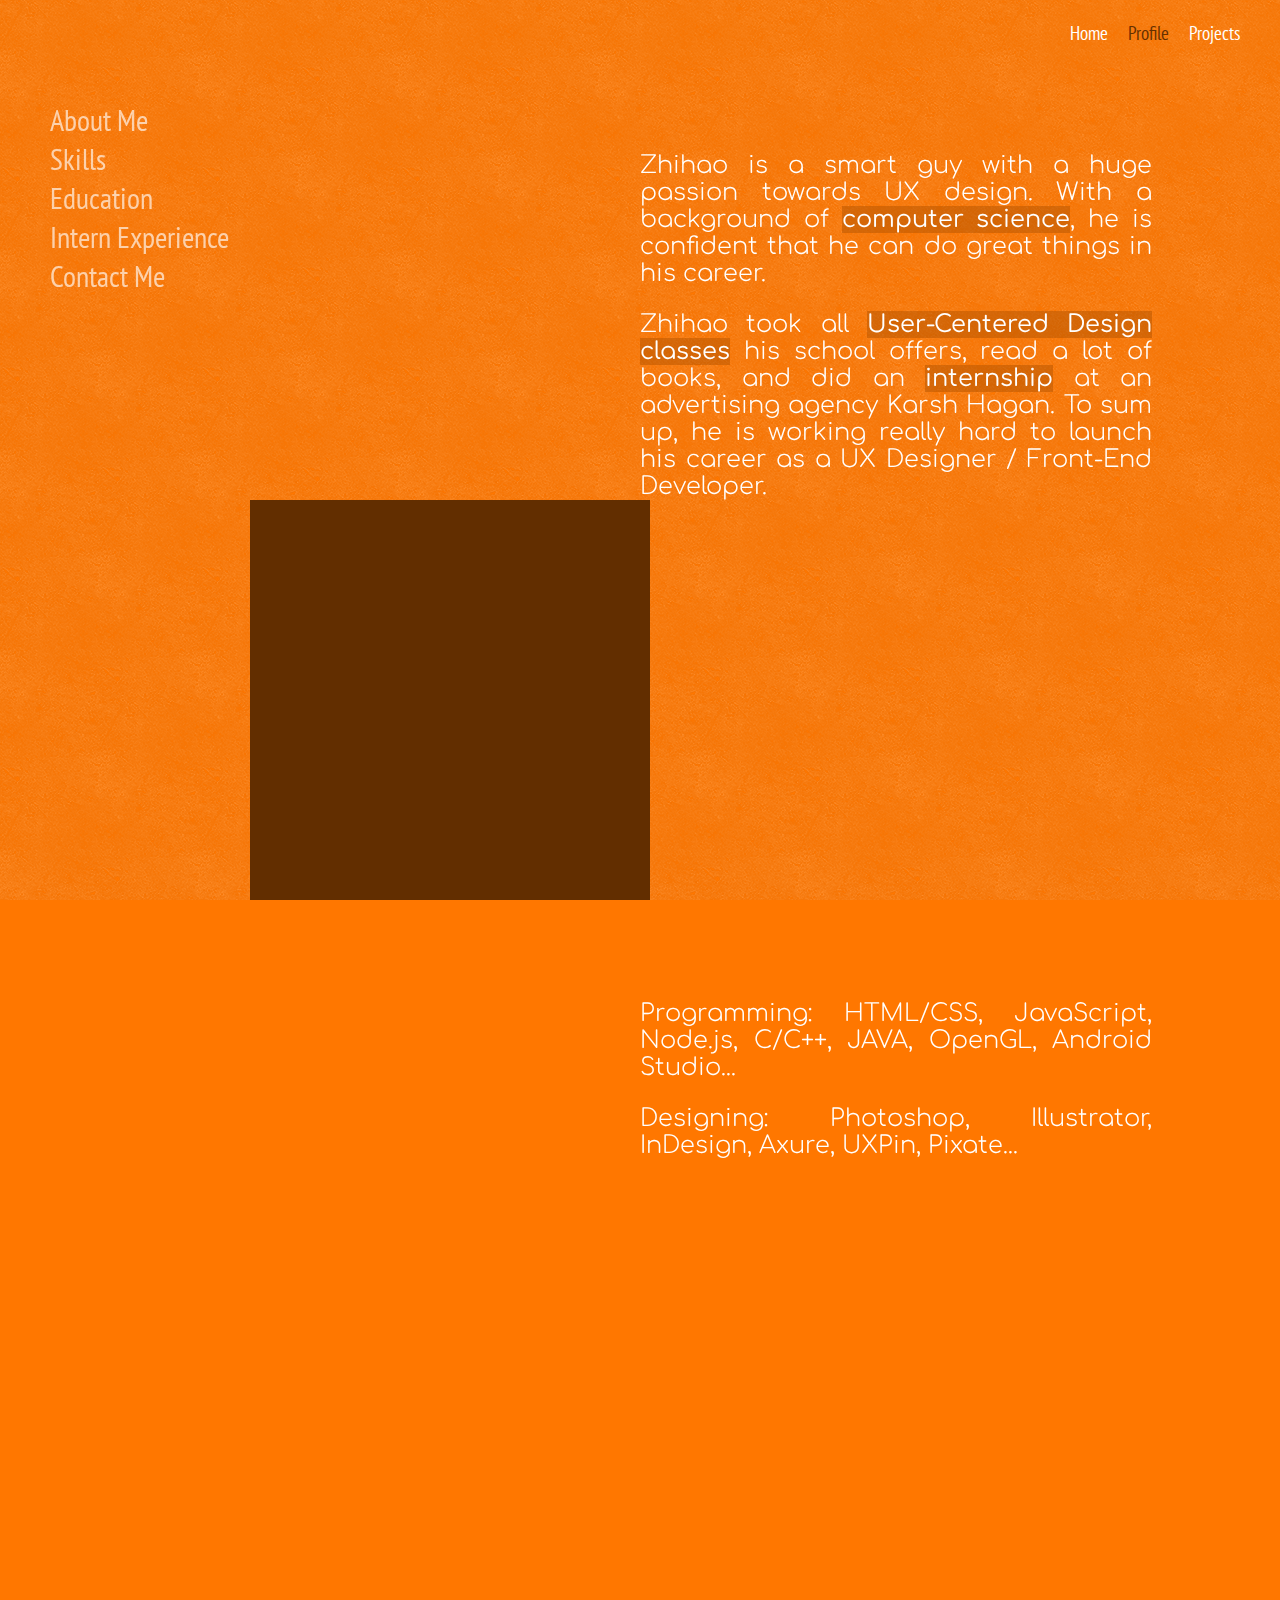
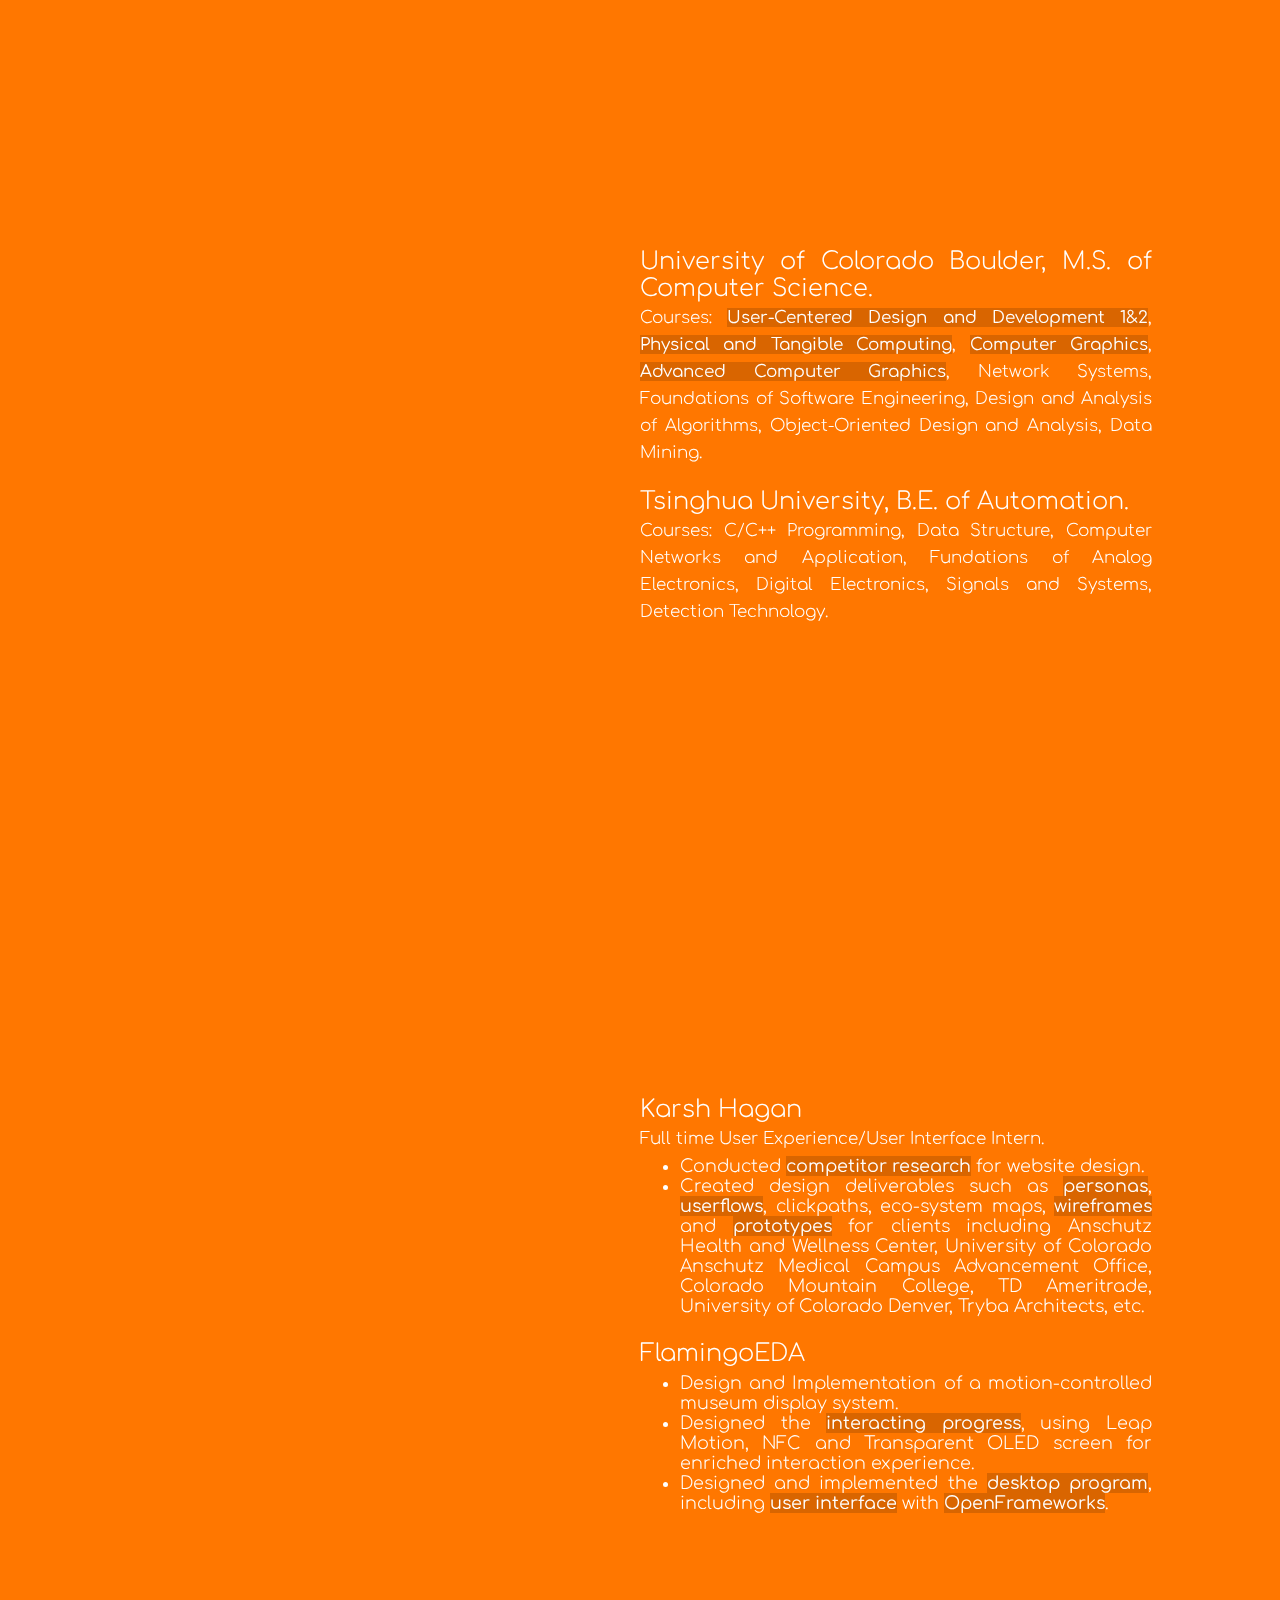
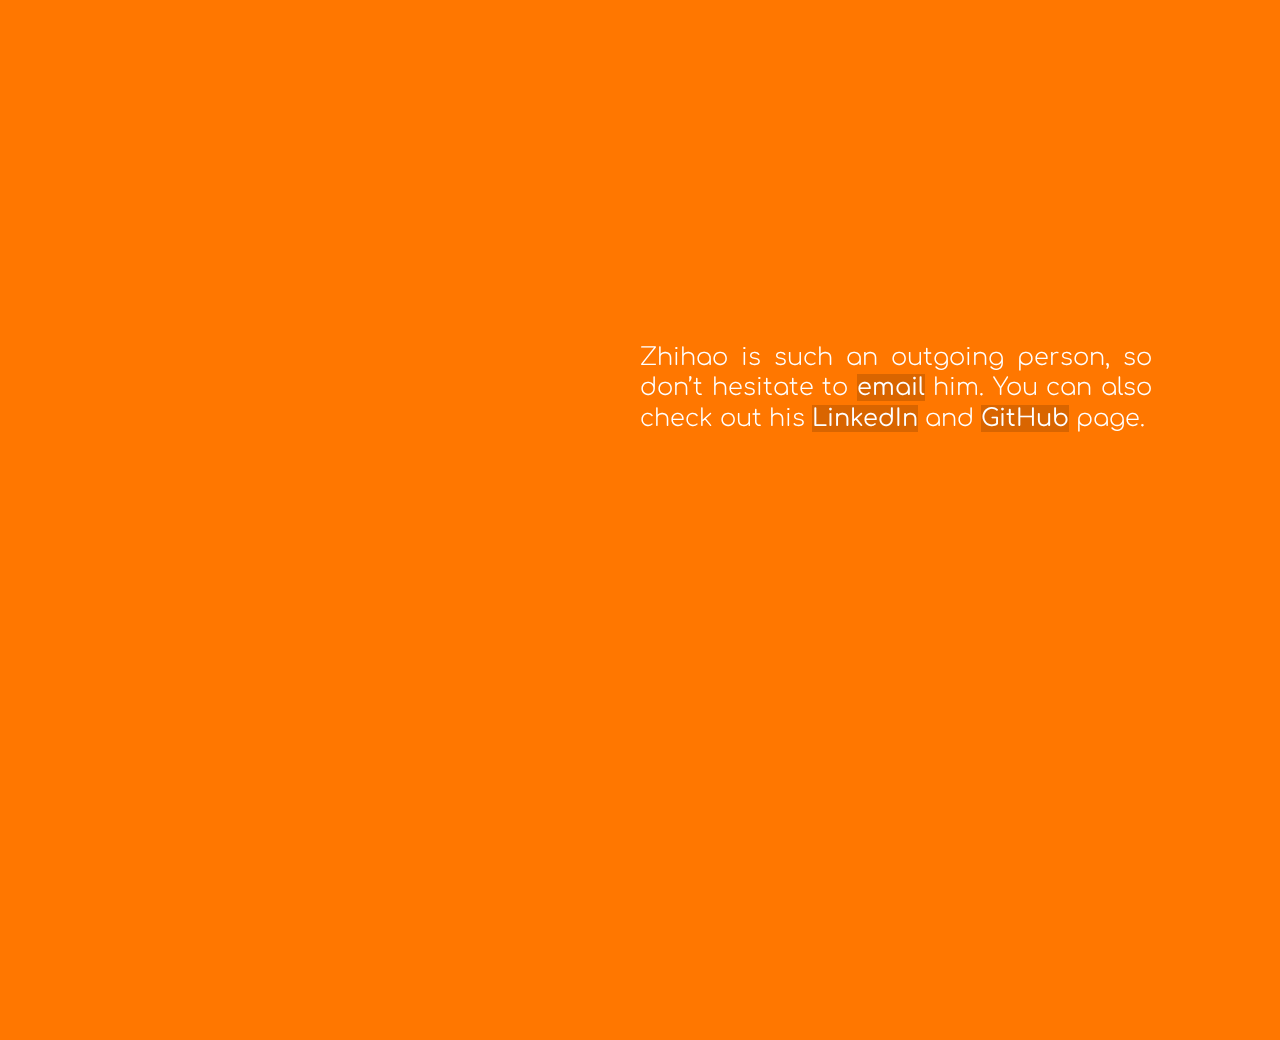
==== commit 273a1d8c: "fix git problem" ====
--- a/profile.html
+++ b/profile.html
@@ -2,6 +2,7 @@
 <html>
 <head>
 	<meta charset="utf-8">
+	<meta name="viewport" content="width=device-width, target-densityDpi=device-dpi">
 	<title>Profile - Zhihao Wu</title>
 	<link href='https://fonts.googleapis.com/css?family=PT+Sans+Narrow|Comfortaa:400,300|Coda' rel='stylesheet' type='text/css'>
 	<link rel="stylesheet" href="css/style-profile.css">
@@ -10,8 +11,7 @@
 	<script type="text/javascript" src="js/vivus.min.js"></script>
 	<script type="text/javascript" src="js/profile.js"></script>
 </head>
-<body class="orange-bg">
-	<div class="orange-bg fixed"></div>
+<body>
 	<div id='float-obj'>
 		<svg id='about-me-svg' version="1.1" xmlns="http://www.w3.org/2000/svg" xmlns:xlink="http://www.w3.org/1999/xlink" x="0px" y="0px"
 			 viewBox="0 0 200 200" enable-background="new 0 0 200 200" xml:space="preserve">
--- a/css/style-profile.css
+++ b/css/style-profile.css
@@ -3,6 +3,12 @@
 	color: white;
 	font-family: 'PT Sans Narrow', sans-serif;
 	font-weight: 400;
+}
+body {
+	background-image: url('../image/texture.png');
+	background-color: #F70;
+	background-attachment: fixed;
+	margin: 0 0 0 0;
 }
 .orange-bg {
 	background-image: url('../image/texture.png');
@@ -22,8 +28,8 @@
 }
 #page-nav {
     position: fixed;
-    left: 5%;
-    top: 15%;
+    left: 50px;
+    top: 100px;
 }
 #navbar {
 	z-index: 100;
@@ -100,7 +106,7 @@
 	background-color: #cd4d0c;
 }
 #page-nav > a{
-	color: #fcc;
+	opacity: 0.65;
 	font-size: 30px;
 	text-decoration: none;
 }
@@ -110,7 +116,7 @@
 	position: fixed;
 	width: 400px;
 	height: 400px;
-	left: calc(50% - 200px);
+	left: 250px;
 	top: calc(100% - 400px);
 }
 svg {
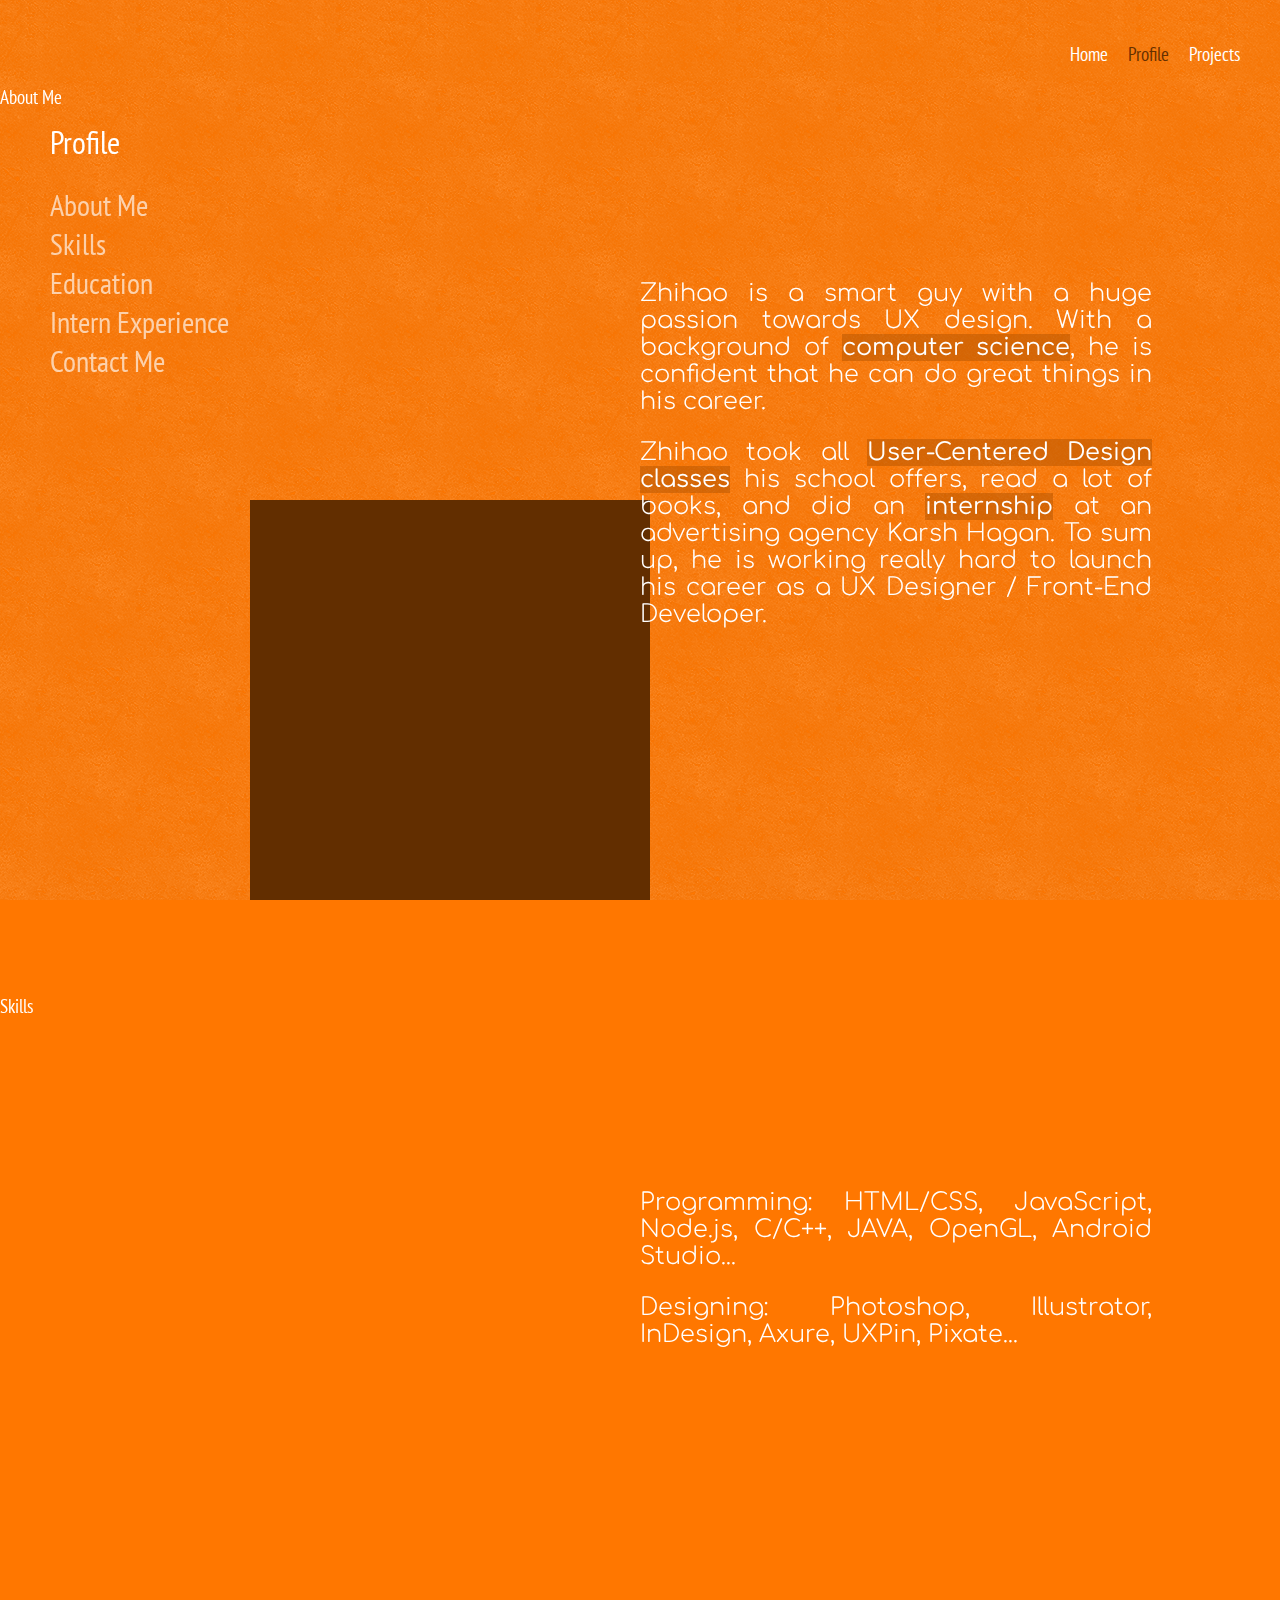
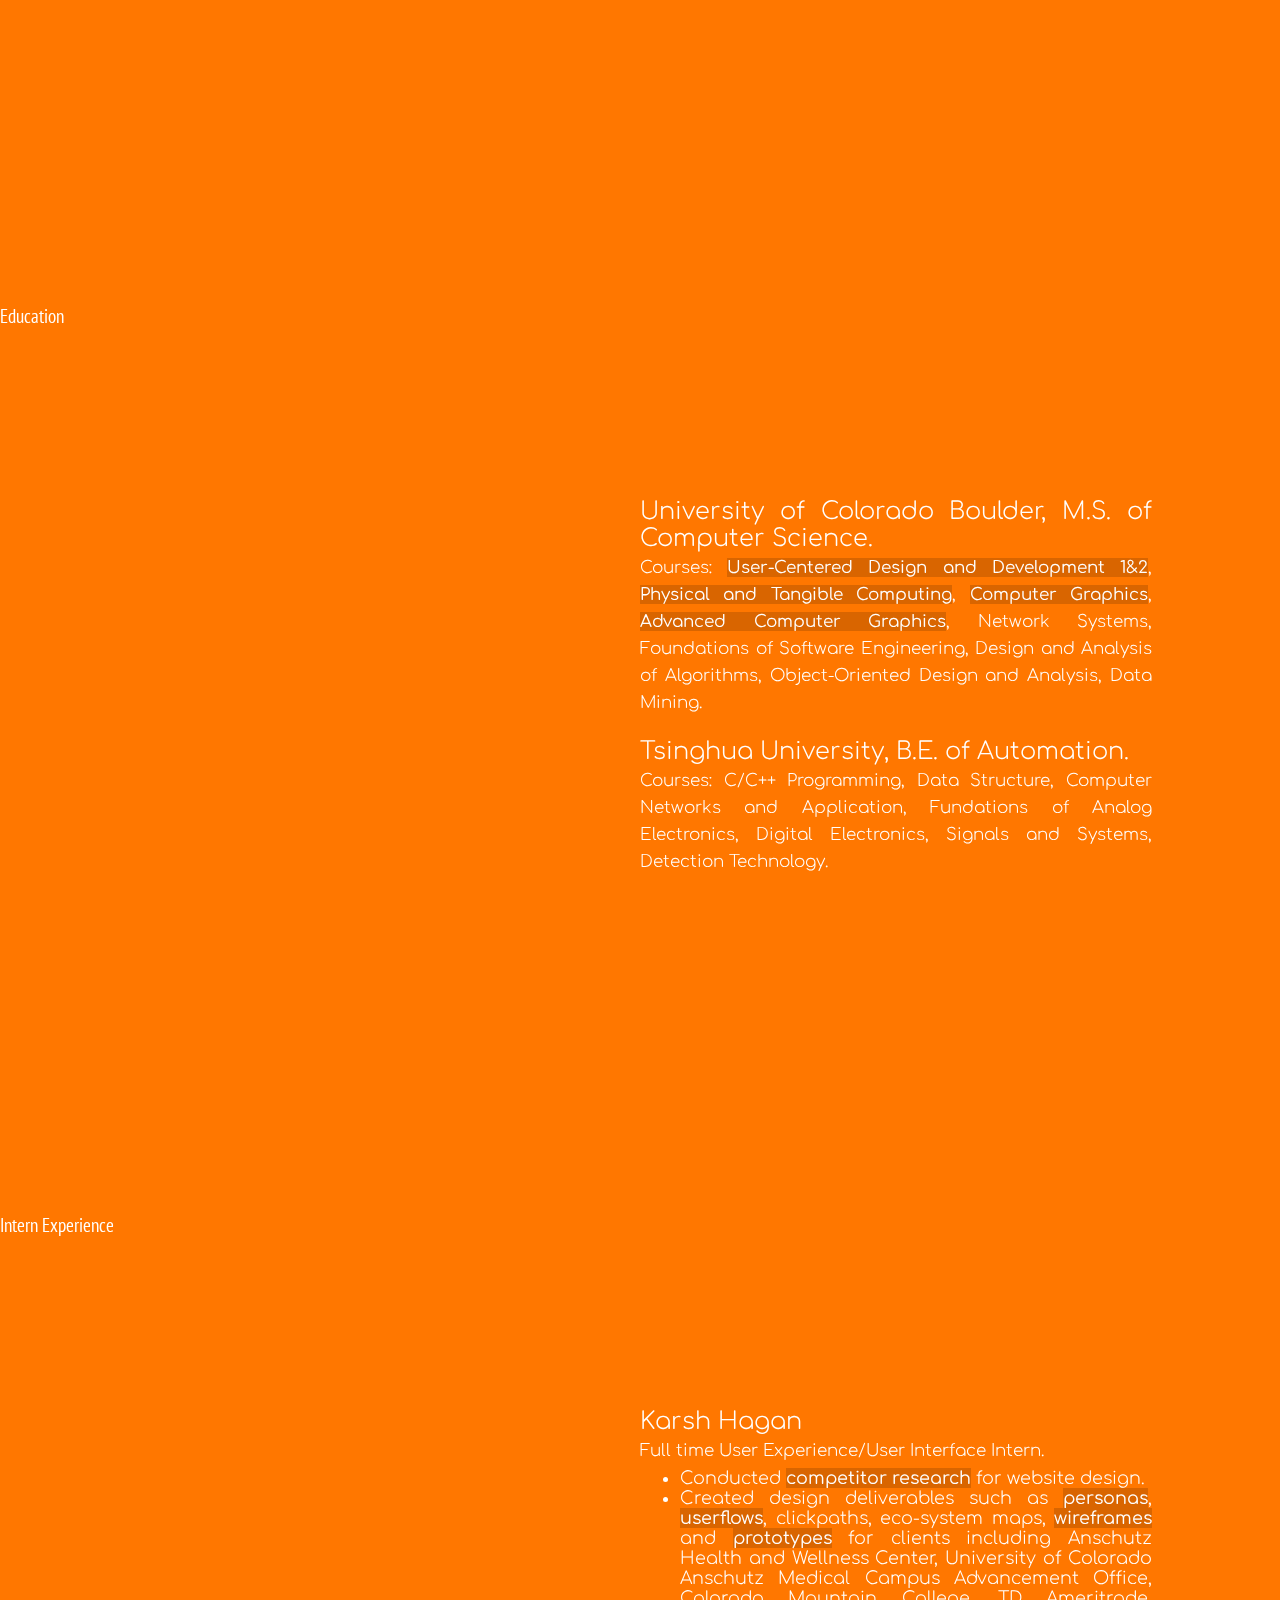
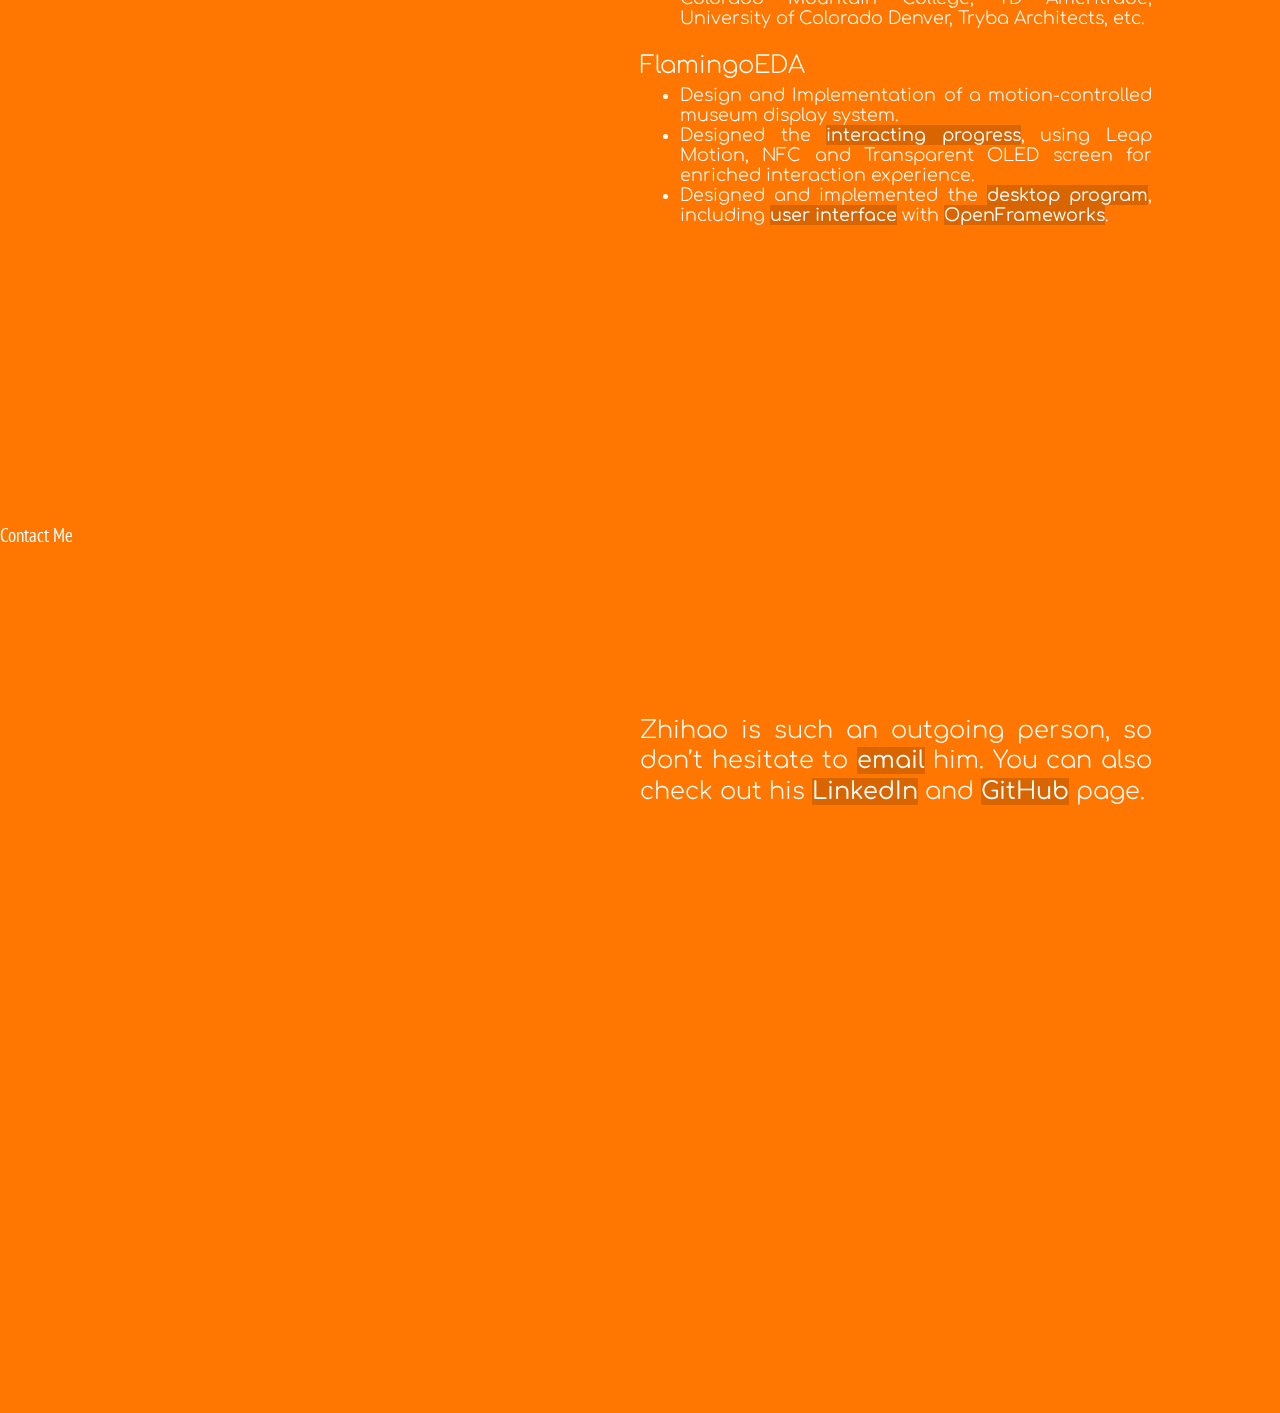
==== commit 636c7b71: "bug fix" ====
--- a/profile.html
+++ b/profile.html
@@ -2,7 +2,8 @@
 <html>
 <head>
 	<meta charset="utf-8">
-	<meta name="viewport" content="width=device-width, target-densityDpi=device-dpi">
+	<meta http-equiv="X-UA-Compatible" content="IE=edge">
+	<meta name="viewport" content="width=device-width, initial-scale=1.0">
 	<title>Profile - Zhihao Wu</title>
 	<link href='https://fonts.googleapis.com/css?family=PT+Sans+Narrow|Comfortaa:400,300|Coda' rel='stylesheet' type='text/css'>
 	<link rel="stylesheet" href="css/style-profile.css">
@@ -72,6 +73,7 @@
 		<a href="index.html">Home</a>
 	</div>
 	<div id="page-nav">
+		<h1>Profile</h1>
 		<div id="page-nav-block"></div>
 		<a href="#about-me" class="about-me">About Me<br></a>
 		<a href="#skills" class="skills">Skills<br></a>
@@ -79,18 +81,23 @@
 		<a href="#intern" class="intern">Intern Experience<br></a>
 		<a href="#contact" class="contact">Contact Me</a>
 	</div>
+	<h1 class='content-title'>Profile</h1>
+	<h3 class='content-title'>About Me</h3>
 	<div id="about-me" class="content-text">
 		<p>Zhihao is a smart guy with a huge passion towards UX design. With a background of <mark>computer science</mark>, he is confident that he can do great things in his career.</p>
 		<p>Zhihao took all <mark>User-Centered Design classes</mark> his school offers, read a lot of books, and did an <mark>internship</mark> at an advertising agency Karsh Hagan. To sum up, he is working really hard to launch his career as a UX Designer / Front-End Developer.</p>
 	</div>
+	<h3 class='content-title'>Skills</h3>
 	<div id="skills" class="content-text">
 		<p>Programming: HTML/CSS, JavaScript, Node.js, C/C++, JAVA, OpenGL, Android Studio...</p>
 		<p>Designing: Photoshop, Illustrator, InDesign, Axure, UXPin, Pixate...</p>
 	</div>
+	<h3 class='content-title'>Education</h3>
 	<div id="education" class="content-text">
 		<p>University of Colorado Boulder, M.S. of Computer Science.<br><span class='small'>Courses: <mark>User-Centered Design and Development 1&amp;2</mark>, <mark>Physical and Tangible Computing</mark>, <mark>Computer Graphics</mark>, <mark>Advanced Computer Graphics</mark>, Network Systems, Foundations of Software Engineering, Design and Analysis of Algorithms, Object-Oriented Design and Analysis, Data Mining.</span></p>
 		<p>Tsinghua University, B.E. of Automation.<br><span class='small'>Courses: C/C++ Programming, Data Structure, Computer Networks and Application, Fundations of Analog Electronics, Digital Electronics, Signals and Systems, Detection Technology.</span></p>
 	</div>
+	<h3 class='content-title'>Intern Experience</h3>
 	<div id="intern" class="content-text">
 		<p class='before-list'>Karsh Hagan<br><span class='small'>Full time User Experience/User Interface Intern.</span></p>
 		<ul>
@@ -105,6 +112,7 @@
 			<li>Designed and implemented the <mark>desktop program</mark>, including <mark>user interface</mark> with <mark>OpenFrameworks</mark>.</li>
 		</ul>
 	</div>
+	<h3 class='content-title'>Contact Me</h3>
 	<div id="contact" class="content-text">
 		<p class='before-list'>Zhihao is such an outgoing person, so don&#8217;t hesitate to <a href="mailto:zhihao.wu@colorado.edu"><mark>email</mark></a> him. You can also check out his <a href="https://www.linkedin.com/in/之昊-武-445889b2" target="_blank"><mark>LinkedIn</mark></a> and <a href="https://github.com/wuzhi1023" target="_blank"><mark>GitHub</mark></a> page.</p>
 	</div>
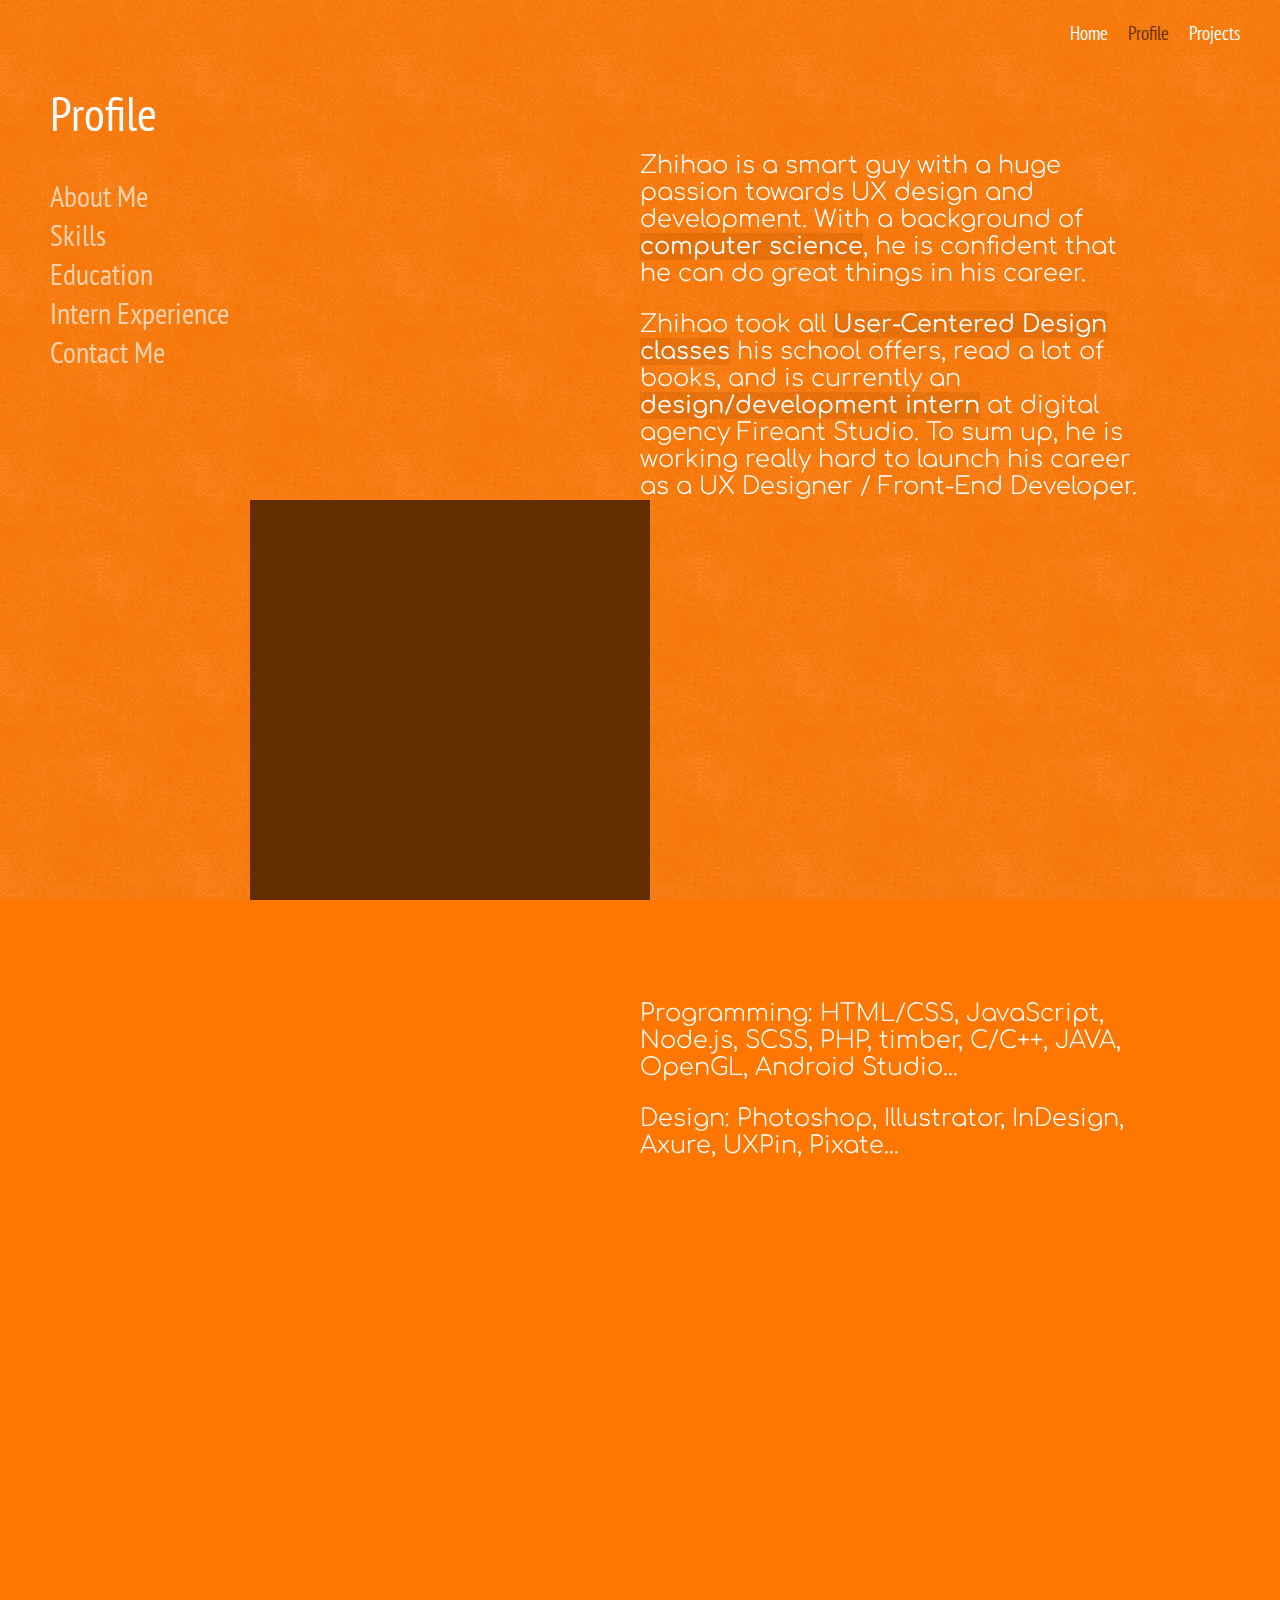
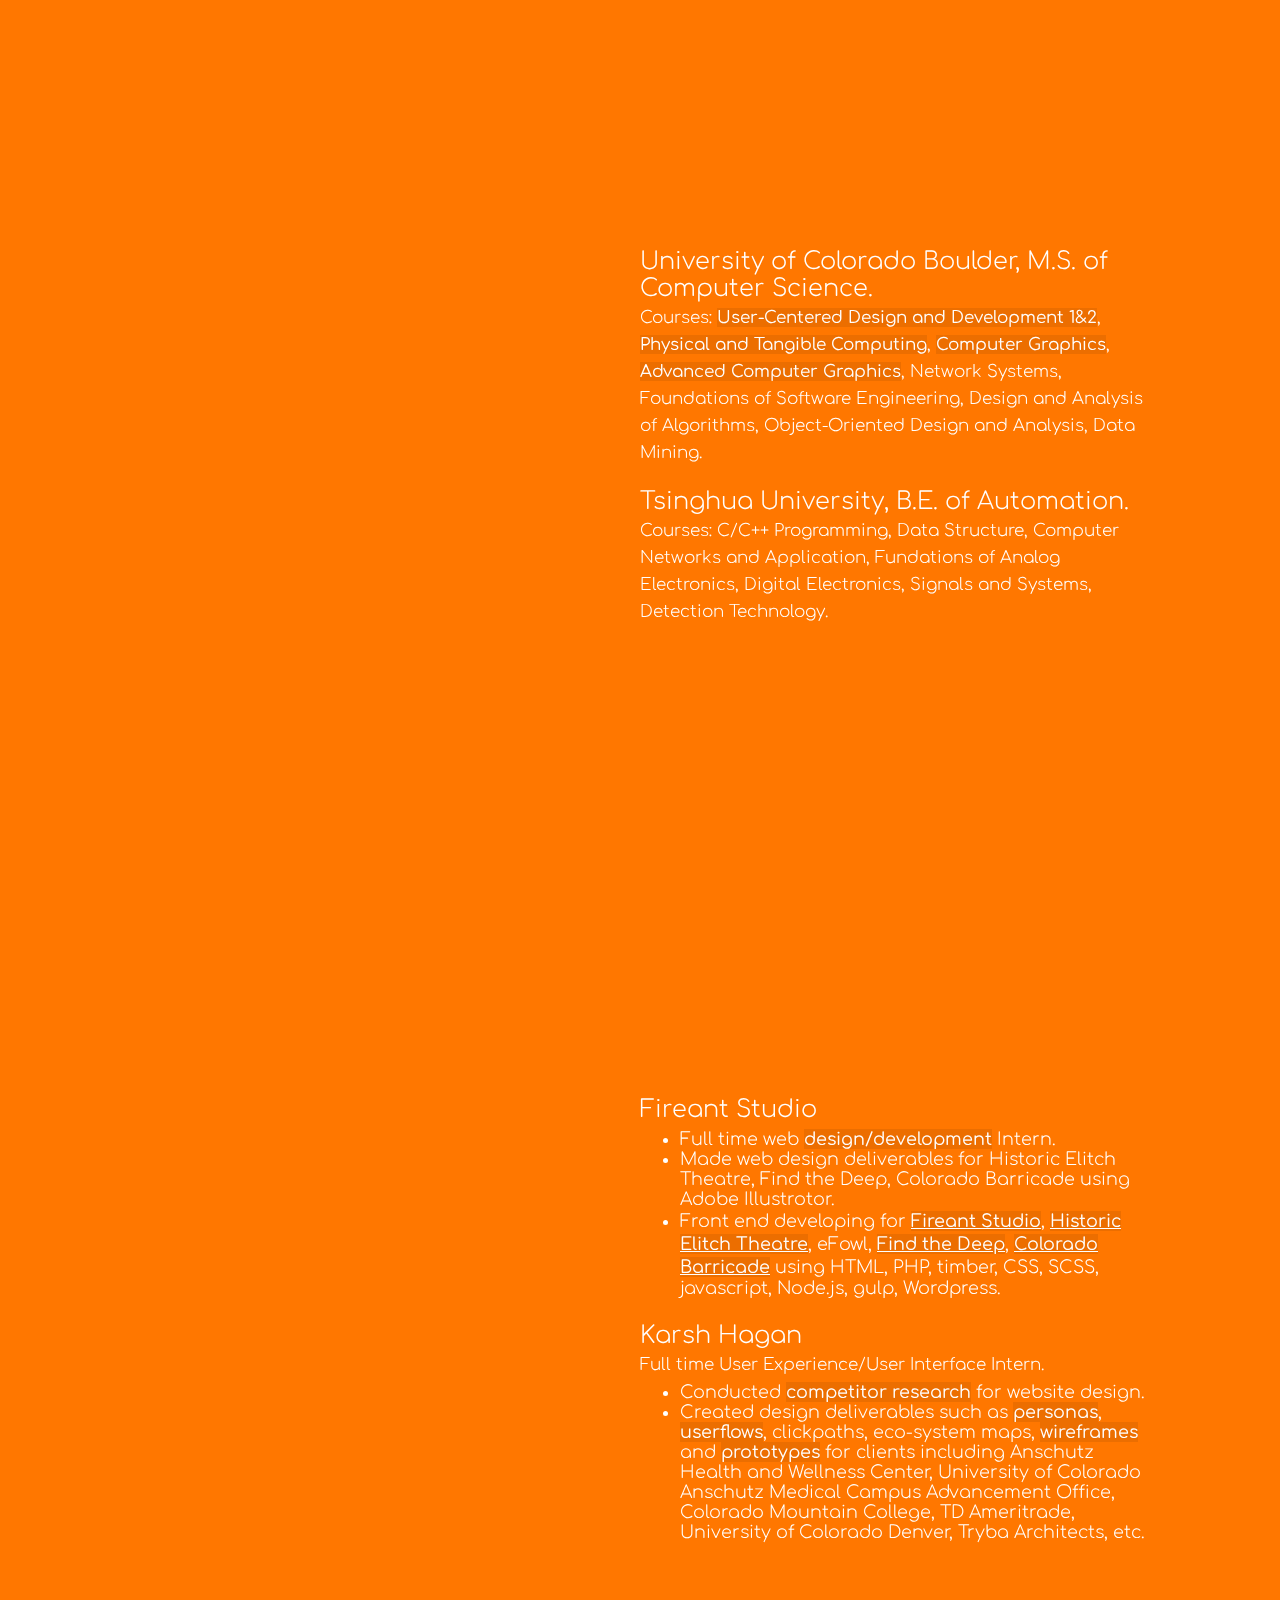
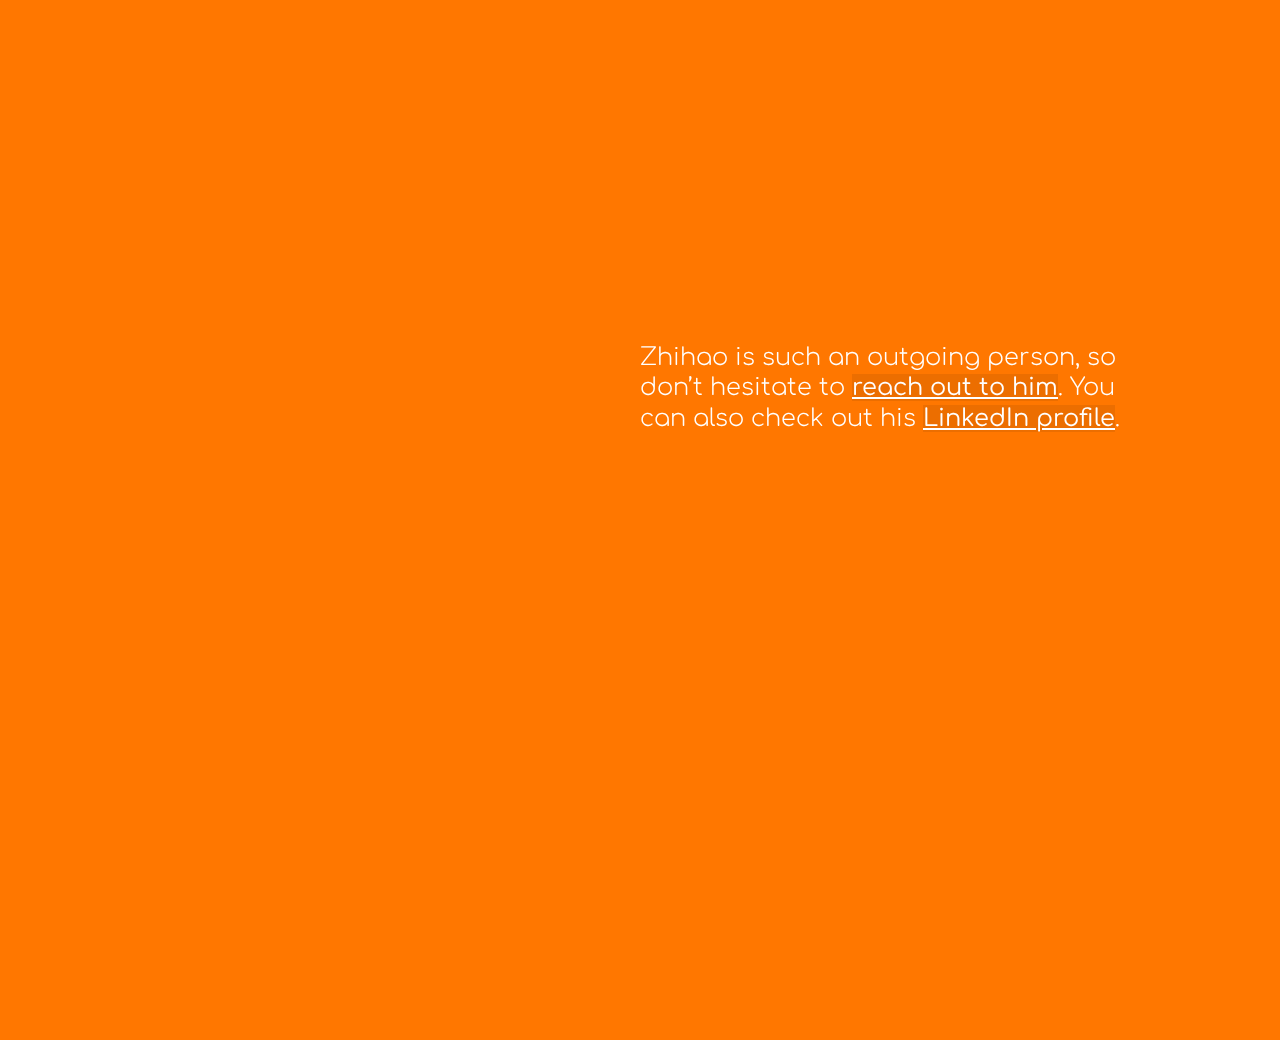
==== commit 8b93f511: "Profile Updates" ====
--- a/profile.html
+++ b/profile.html
@@ -84,13 +84,13 @@
 	<h1 class='content-title'>Profile</h1>
 	<h3 class='content-title'>About Me</h3>
 	<div id="about-me" class="content-text">
-		<p>Zhihao is a smart guy with a huge passion towards UX design. With a background of <mark>computer science</mark>, he is confident that he can do great things in his career.</p>
-		<p>Zhihao took all <mark>User-Centered Design classes</mark> his school offers, read a lot of books, and did an <mark>internship</mark> at an advertising agency Karsh Hagan. To sum up, he is working really hard to launch his career as a UX Designer / Front-End Developer.</p>
+		<p>Zhihao is a smart guy with a huge passion towards UX design and development. With a background of <mark>computer science</mark>, he is confident that he can do great things in his career.</p>
+		<p>Zhihao took all <mark>User-Centered Design classes</mark> his school offers, read a lot of books, and is currently an <mark>design/development intern</mark> at digital agency Fireant Studio. To sum up, he is working really hard to launch his career as a UX Designer / Front-End Developer.</p>
 	</div>
 	<h3 class='content-title'>Skills</h3>
 	<div id="skills" class="content-text">
-		<p>Programming: HTML/CSS, JavaScript, Node.js, C/C++, JAVA, OpenGL, Android Studio...</p>
-		<p>Designing: Photoshop, Illustrator, InDesign, Axure, UXPin, Pixate...</p>
+		<p>Programming: HTML/CSS, JavaScript, Node.js, SCSS, PHP, timber, C/C++, JAVA, OpenGL, Android Studio...</p>
+		<p>Design: Photoshop, Illustrator, InDesign, Axure, UXPin, Pixate...</p>
 	</div>
 	<h3 class='content-title'>Education</h3>
 	<div id="education" class="content-text">
@@ -99,22 +99,23 @@
 	</div>
 	<h3 class='content-title'>Intern Experience</h3>
 	<div id="intern" class="content-text">
+
+		<p class='before-list'>Fireant Studio</p>
+		<ul>
+			<li>Full time web <mark>design/development</mark> Intern.</li>
+			<li>Made web design deliverables for Historic Elitch Theatre, Find the Deep, Colorado Barricade using Adobe Illustrotor.</li>
+			<li>Front end developing for <a href="http://www.fireantstudio.com"><mark>Fireant Studio</mark></a>, <a href="http://het-staging.fireantdevelopment.com"><mark>Historic Elitch Theatre</mark></a>, eFowl, <a href="http://ftd-staging.fireantdevelopment.com"><mark>Find the Deep</mark></a>, <a href="http://col-staging.fireantdevelopment.com"><mark>Colorado Barricade</mark></a> using HTML, PHP, timber, CSS, SCSS, javascript, Node.js, gulp, Wordpress.</li>
+		</ul>
+
 		<p class='before-list'>Karsh Hagan<br><span class='small'>Full time User Experience/User Interface Intern.</span></p>
 		<ul>
 			<li>Conducted <mark>competitor research</mark> for website design.</li>
 			<li>Created design deliverables such as <mark>personas</mark>, <mark>userflows</mark>, clickpaths, eco-system maps, <mark>wireframes</mark> and <mark>prototypes</mark> for clients including Anschutz Health and Wellness Center, University of Colorado Anschutz Medical Campus Advancement Office, Colorado Mountain College, TD Ameritrade, University of Colorado Denver, Tryba Architects, etc.</li>
 		</ul>
-
-		<p class='before-list'>FlamingoEDA</p>
-		<ul>
-			<li>Design and Implementation of a motion-controlled museum display system.</li>
-			<li>Designed the <mark>interacting progress</mark>, using Leap Motion, NFC and Transparent OLED screen for enriched interaction experience.</li>
-			<li>Designed and implemented the <mark>desktop program</mark>, including <mark>user interface</mark> with <mark>OpenFrameworks</mark>.</li>
-		</ul>
 	</div>
 	<h3 class='content-title'>Contact Me</h3>
 	<div id="contact" class="content-text">
-		<p class='before-list'>Zhihao is such an outgoing person, so don&#8217;t hesitate to <a href="mailto:zhihao.wu@colorado.edu"><mark>email</mark></a> him. You can also check out his <a href="https://www.linkedin.com/in/之昊-武-445889b2" target="_blank"><mark>LinkedIn</mark></a> and <a href="https://github.com/wuzhi1023" target="_blank"><mark>GitHub</mark></a> page.</p>
+		<p class='before-list'>Zhihao is such an outgoing person, so don&#8217;t hesitate to <a href="mailto:zhihao.wu@colorado.edu"><mark>reach out to him</mark></a>. You can also check out his <a href="https://www.linkedin.com/in/之昊-武-445889b2" target="_blank"><mark>LinkedIn profile</mark></a>.</p>
 	</div>
 	<div id='transition-block'></div>
 </body>
--- a/css/style-profile.css
+++ b/css/style-profile.css
@@ -10,6 +10,9 @@
 	background-attachment: fixed;
 	margin: 0 0 0 0;
 }
+h1 {
+	font-size: 3em;
+}
 .orange-bg {
 	background-image: url('../image/texture.png');
 	background-color: #F70;
@@ -29,7 +32,7 @@
 #page-nav {
     position: fixed;
     left: 50px;
-    top: 100px;
+    top: 50px;
 }
 #navbar {
 	z-index: 100;
@@ -73,7 +76,6 @@
 	font-family: 'Comfortaa', cursive;
 	font-weight: 300;
 	font-size: 1.5em;
-	text-align: justify;
 }
 .before-list {
 	margin-bottom: 0;
@@ -81,7 +83,14 @@
 mark {
 	font-family: 'Comfortaa', cursive;
 	font-weight: 400;
-	background-color: rgba(179,83,0,0.5);
+	background-color: rgba(179,83,0,0.25);
+}
+a mark {
+	text-decoration: underline;
+	transition: all 0.3s;
+}
+a:hover mark {
+	background-color: rgba(179,83,0,0.75);
 }
 ul {
 	display: inline-block;
@@ -90,7 +99,6 @@
 }
 li {
 	font-family: 'Comfortaa', cursive;
-	text-align: justify;
 	font-weight: 300;
 	font-size: 1.1em;
 }
@@ -123,7 +131,101 @@
 	position: absolute;
 	top: 0;
 	left: 0;
-	width: 400px;
-	height: 400px;
+	width: 100%;
+	height: 100%;
 	display: block;
+}
+.content-title {
+	display: none;
+}
+@media screen and (max-width: 1150px) {
+	#float-obj {
+		width: 300px;
+		height: 300px;
+	}
+}
+@media screen and (max-width: 1000px) {
+	#float-obj {
+		left: 170px;
+	}
+	#page-nav-block {
+		height: 37px;
+	}
+	#page-nav > a{
+		font-size: 25px;
+	}
+	#navbar {
+		font-size: 1em;
+	}
+	p {
+		font-size: 1.2em;
+	}
+	li {
+		font-size: 0.9em;
+	}
+	.small {
+		font-size: 0.6em;
+	}
+	.content-text {
+		width: 50%;
+	}
+}
+@media screen and (max-width: 850px) {
+	#float-obj {
+		display: none;
+	}
+	#page-nav-block {
+		display: none;
+	}
+}
+@media screen and (max-width: 600px) {
+	h1 {
+		margin-left: 10%;
+		font-size: 2.5em;
+	}
+	h3 {
+		font-size: 1.8em;
+		margin-left: 10%;
+		margin-top: 90px;
+		margin-bottom: 0;
+	}
+	#page-nav{
+		display: none;
+	}
+	#navbar {
+		position: relative;
+		font-size: 1em;
+	}
+	p {
+		font-size: 1em;
+	}
+	li {
+		font-size: 0.8em;
+	}
+	.small {
+		font-size: 0.8em;
+	}
+	.content-text {
+		position: relative;
+		margin-left: auto;
+		margin-right: auto;
+		padding-top: 0;
+		margin-bottom: 80px;
+		width: 80%;
+		min-height: 0;
+	}
+	.content-title {
+		display: block;
+	}
+}
+@media screen and (max-width: 400px) {
+	p {
+		font-size: 0.8em;
+	}
+	li {
+		font-size: 0.7em;
+	}
+	.small {
+		font-size: 0.7em;
+	}
 }